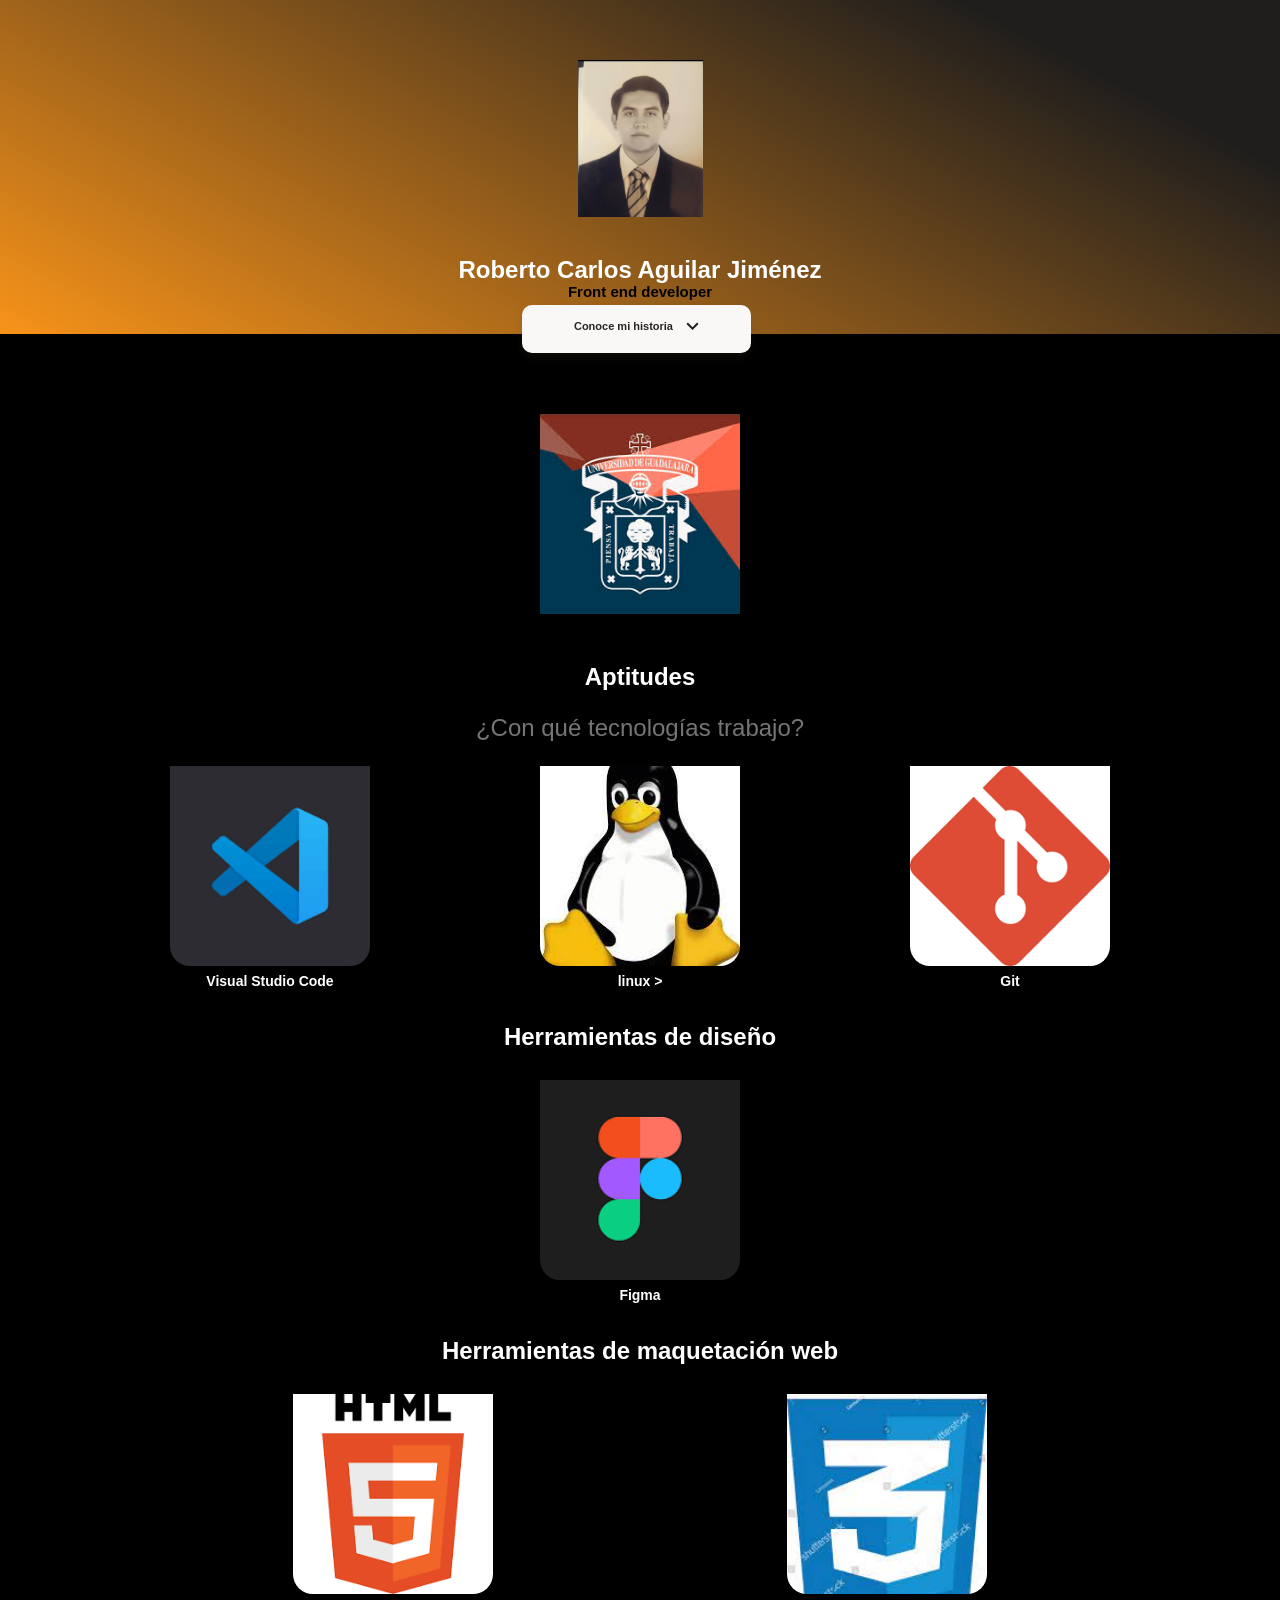
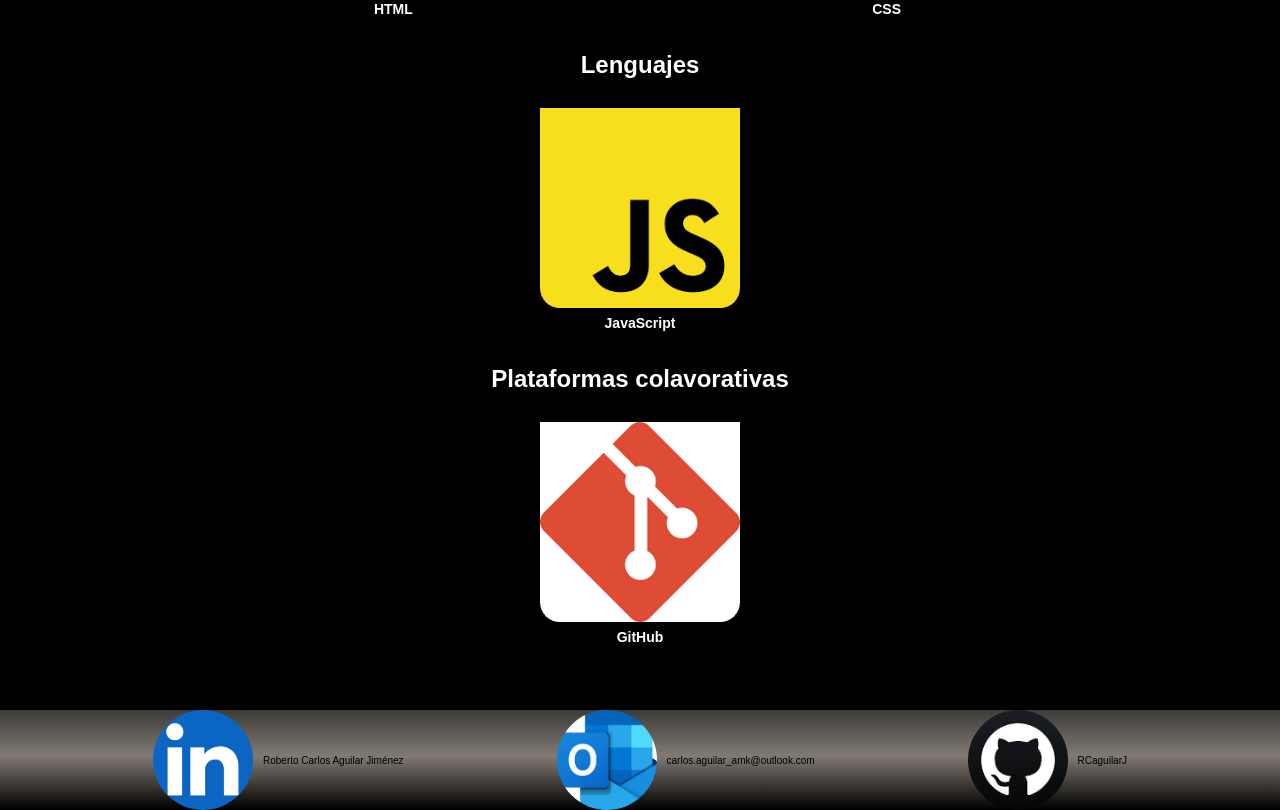
==== index.html @ e5324606 "first commit" ====
<!DOCTYPE html>
<html lang="en">
  <head>
    <meta charset="UTF-8" />
    <meta http-equiv="X-UA-Compatible" content="IE=edge" />
    <meta name="viewport" content="width=device-width, initial-scale=1.0" />
    <link rel="preconnect" href="https://fonts.gstatic.com" crossorigin />
    <link rel="stylesheet" href="./styles.css" />
    <title>portafolio2.0</title>
  </head>
  <body>
    <header>
      <img src="./assets/img/foto2(1).jpeg" alt="foto" />
      <div class="header-title-cotainer">
        <h1>Roberto Carlos Aguilar Jiménez</h1>
        <h2>Front end developer</h2>
        
        <a href="" class="header--button"
          >Conoce mi historia <span></span
          ><!-- el span es para introducir el ícono -->
        </a>
      </div>
    </header>
    <main>
      <section class="main-exchange-container">
        <div class="backgroundImg"></div>
        <div class="main-exchange-container--title">
          <h2></h2>
          <p>
             
          </p>
        </div>
        <section>
            <aside>
                <div>
                    <h1 class="title-aptitudes">Aptitudes</h1>
                    <p class="subtitle">¿Con qué tecnologías trabajo?</p>
                    <ul class="tecDetail-info">
                        <li>
                            <img class="tecDetail-image" src="./assets/img/vs.png" alt="visualStudio">
                            <p   class="detail"> Visual Studio Code</p>
                        </li>
                        <li>
                            <img class="tecDetail-image" src="./assets/img/linux.jpeg" alt="linux">
                            <p class="detail"> linux ></p>
                        </li>
                        <li>
                            <img class="tecDetail-image" src="./assets/img/git.png" alt="git">
                            <p class="detail"> Git </p>
                        </li>
                    </ul>
                </div>
            </aside>
            <aside>
                <div>
                    <h1 class="title-aptitudes">Herramientas de diseño</h1>                   
                    <ul class="tecDetail-info">
                        <li>
                            <img class="tecDetail-image" src="./assets/img/figma.png" alt="visualStudio">
                            <p   class="detail"> Figma </p>
                        </li>
                    </ul>
                </div>
            </aside>
            <aside>
                <div>
                    <h1 class="title-aptitudes">Herramientas de maquetación web</h1>                   
                    <ul class="tecDetail-info">
                        <li>
                            <img class="tecDetail-image" src="./assets/img/html.png" alt="visualStudio">
                            <p   class="detail"> HTML </p>
                        </li>
                        <li>
                            <img class="tecDetail-image" src="./assets/img/css.jpeg" alt="visualStudio">
                            <p   class="detail"> CSS </p>
                        </li>
                    </ul>
                </div>
            </aside>
            <aside>
                <div>
                    <h1 class="title-aptitudes">Lenguajes</h1>                   
                    <ul class="tecDetail-info">
                        <li>
                            <img class="tecDetail-image" src="./assets/img/js.png" alt="visualStudio">
                            <p   class="detail"> JavaScript </p>
                        </li>
                    </ul>
                </div>
            </aside>
            <aside>
                <div>
                    <h1 class="title-aptitudes">Plataformas colavorativas</h1>                   
                    <ul class="tecDetail-info">
                        <li>
                            <img class="tecDetail-image" src="./assets/img/git.png" alt="visualStudio">
                            <p   class="detail"> GitHub </p>
                        </li>
                    </ul>
                </div>
            </aside>
        </section>

      </section>
    </main>

    <footer>
        <div class="footer">
            <ul class="footer-ul">
                <li class="footer-linkedin" >  <a href="https://www.linkedin.com/in/roberto-carlos-aguilar-jimenez-2951a6237/ ">
                    <img src="./assets/img/in.png" alt="linkedin">
                    Roberto Carlos Aguilar Jiménez</a>                    
                </li>
                <li class="footer-correo"> <a href="mailto:tudirecciondecorreo@dominio.com?subject=Asunto%20del%20correo&body=Escribe%20aquí%20tu%20mensaje">  <img src="./assets/img/outlook.jpeg" alt=""> carlos.aguilar_amk@outlook.com</a>
                   
                 </li>
                <li class="GitHub"> <a href="https://github.com/RCaguilarJ"> <img src="./assets/img/GitHub.jpeg" alt="GitHub"> RCaguilarJ</a>
                </li>
                
            </ul>
        </div>
    </footer>
  </body>
</html>
---- styles.css ----
:root {
    /*colores */
    --orange: #f7931a;
    --soft-orange: #ffe9d5;
    --secondary-blue: #1a9af7;
    --soft-blue: #e7f5ff;
    --warm-black: #201e1c;
    --black: #282623;
    --grey: #bababa;
    --off-white: #faf8f7;
    --just-white: #fff;
  }
  
  * {
    box-sizing: border-box;
    margin: 0;
    padding: 0;
  }
  
  html {
    font-size: 62.5%;
    font-family: "DM Sans", sans-serif;
  }
  header {
    position: relative;
    display: flex;
    flex-direction: column;
    justify-content: center;
    width: 100%;
    min-width: 320px; /* el width no se va a hacer más chico de 320px que es la dimensión del display de un mobil */
    height: 334px;
    text-align: center;
    background: linear-gradient(207.8deg, #201e1c 16.69%, #f7931a 100%);
  }
  
  header img {
    width: 125px;
    
    margin-top: 60px;
    align-self: center; /*esta línea es para centrar cuando tenemos un contenedor con display flex */
  }
  
  .header-title-cotainer {
    width: 90%;
    min-width: 288px;
    max-width: 900px;
    height: 218px;
    margin-top: 40px;
    text-align: center;
    align-self: center;
    /* va a utilizar siempre un width del 90% entre 288 y 900px y llegando a los 900 px va a dejar de crecer */
  }
  
  .header-title-cotainer h1 {
    font-size: 2.4rem; /*24px */
    font-weight: bold; /*peso o ancho de la fuente */
    line-height: 2.6rem; /*dimensión entre líneas */
    color: var(--just-white);
  }
  
  .header-title-cotainer p {
    margin-top: 25px;
    font-size: 1.4rem;
    font-weight: 500;
    line-height: 1.8rem;
    color: var(--soft-orange);
  }
  
  .header-title-cotainer .header--button {  /*Botón flotante*/
    position: absolute; /* top, button, left y rigth sólo se pueden usar con position absolute para poder moverse en esas posiciones (en otro position no se va a poder) */
    left: calc(50% - 118px); /*esto es para centrar el botón */
    top: 270px;
    display: block;
    margin-top: 35px;
    padding: 15px;
    width: 229px;
    height: 48px;
    background-color: var(--off-white);
    /* Sombras */
    box-shadow: 0px 4px 8px rgba(89, 73, 30, 0.16);
    border: none;
    border-radius: 10px;
    font-size: 1.1rem;
    font-weight: bold;
    text-decoration: none;
    color: var(--black);
  }
  .header--button span {  /*Titulo del botón*/
    display: inline-block;
    width: 13px;
    height: 8px;
    margin-left: 10px;
    background-image: url("./assets/logo/down-arrow.svg");
  }
  
  main {
    width: 100%;
    height: auto;
    background-color: black;
  }
  
  .main-exchange-container {
    width: 100%;
    height: auto;
    padding-top: 80px;
    padding-bottom: 30px;
    text-align: center;
  }
  .main-exchange-container--title {
    width: 90%;
    min-width: 288px;
    max-width: 900px;
    margin: 0 auto;
  }
  .main-exchange-container .backgroundImg {
    width: 200px;
    height: 200px;
    margin: 0 auto;
    margin-bottom: 50px;
    background-image: url("./assets/img/udg.jpeg");
    background-size: cover; /* estas últimas 3 líneas de código es para que la imágen no se repita para llenar esapcios vacíos, siempre quede en el centro a pesar de agandar o achicar la pantalla   */
    background-position: center;
    background-repeat: no-repeat;
  }
  .title-aptitudes {
    margin-bottom: 30px;
    font-size: 2.4rem;
    font-weight: bold;
    line-height: 2.6rem;
    color: white;
  }
  .subtitle {
    margin-bottom: 30px;
    font-size: 2.4rem;
    font-weight: 500;
    line-height: 1.6rem;
    color: #757575;
  }

  .tecDetail-info{
    display: flex;
    justify-content: space-evenly;

  }

  .detail {
    margin-bottom: 30px;
    font-size: 1.4rem;
    font-weight: bold;
    line-height: 2.6rem;
    color: white;
    
  }

  .tecDetail-image {
    width: 200px;
    height: 200px;
    object-fit: cover;
    border-radius: 0 0 20px 20px;
  }

  .tecDetail-image .tecDetail-info {
    margin: 24px 24px 0 24px;
  }
  .tecDetail-image .tecDetail-info p:nth-child(1){
    font-weight: bold;
    font-size: var(--md);
    margin-top: 0;
    margin-bottom: 4px;
  }
  .tecDetail-image .tecDetail-info p:nth-child(2){
      color: var(--back);
  font-size: var(--md);
  margin-top: 0;
  margin-bottom: 36px;
  }

  .tecDetail-image .tecDetail-info p:nth-child(3){
    color: var(--back);
    font-size: var(--sm);
    margin-top: 0;
    margin-bottom: 36px;
  }

  .footer {
    background: rgb(0,0,0);
    background: linear-gradient(0deg, rgba(0,0,0,1) 0%, rgba(129,122,115,1) 54%, rgba(61,60,56,1) 100%);
  }

  .footer-ul {
    display: flex;
    justify-content: space-evenly;
  }

  .footer-ul li a {

    display: flex;
    align-items: center;
    text-decoration: none;
    color: #000000;
    list-style: none;
  }

  
  .footer ul li a:hover{
    color: var(--hospital-green);
    cursor: pointer;
    font-size: var(--sm);
    margin-right: 12px; 
}

  
  .footer-ul li {
    list-style: none;
  }

  .footer-ul img{
    width: 100px;
    height: 100px;
    margin-right: 10px;
    border-radius: 50%;
  }
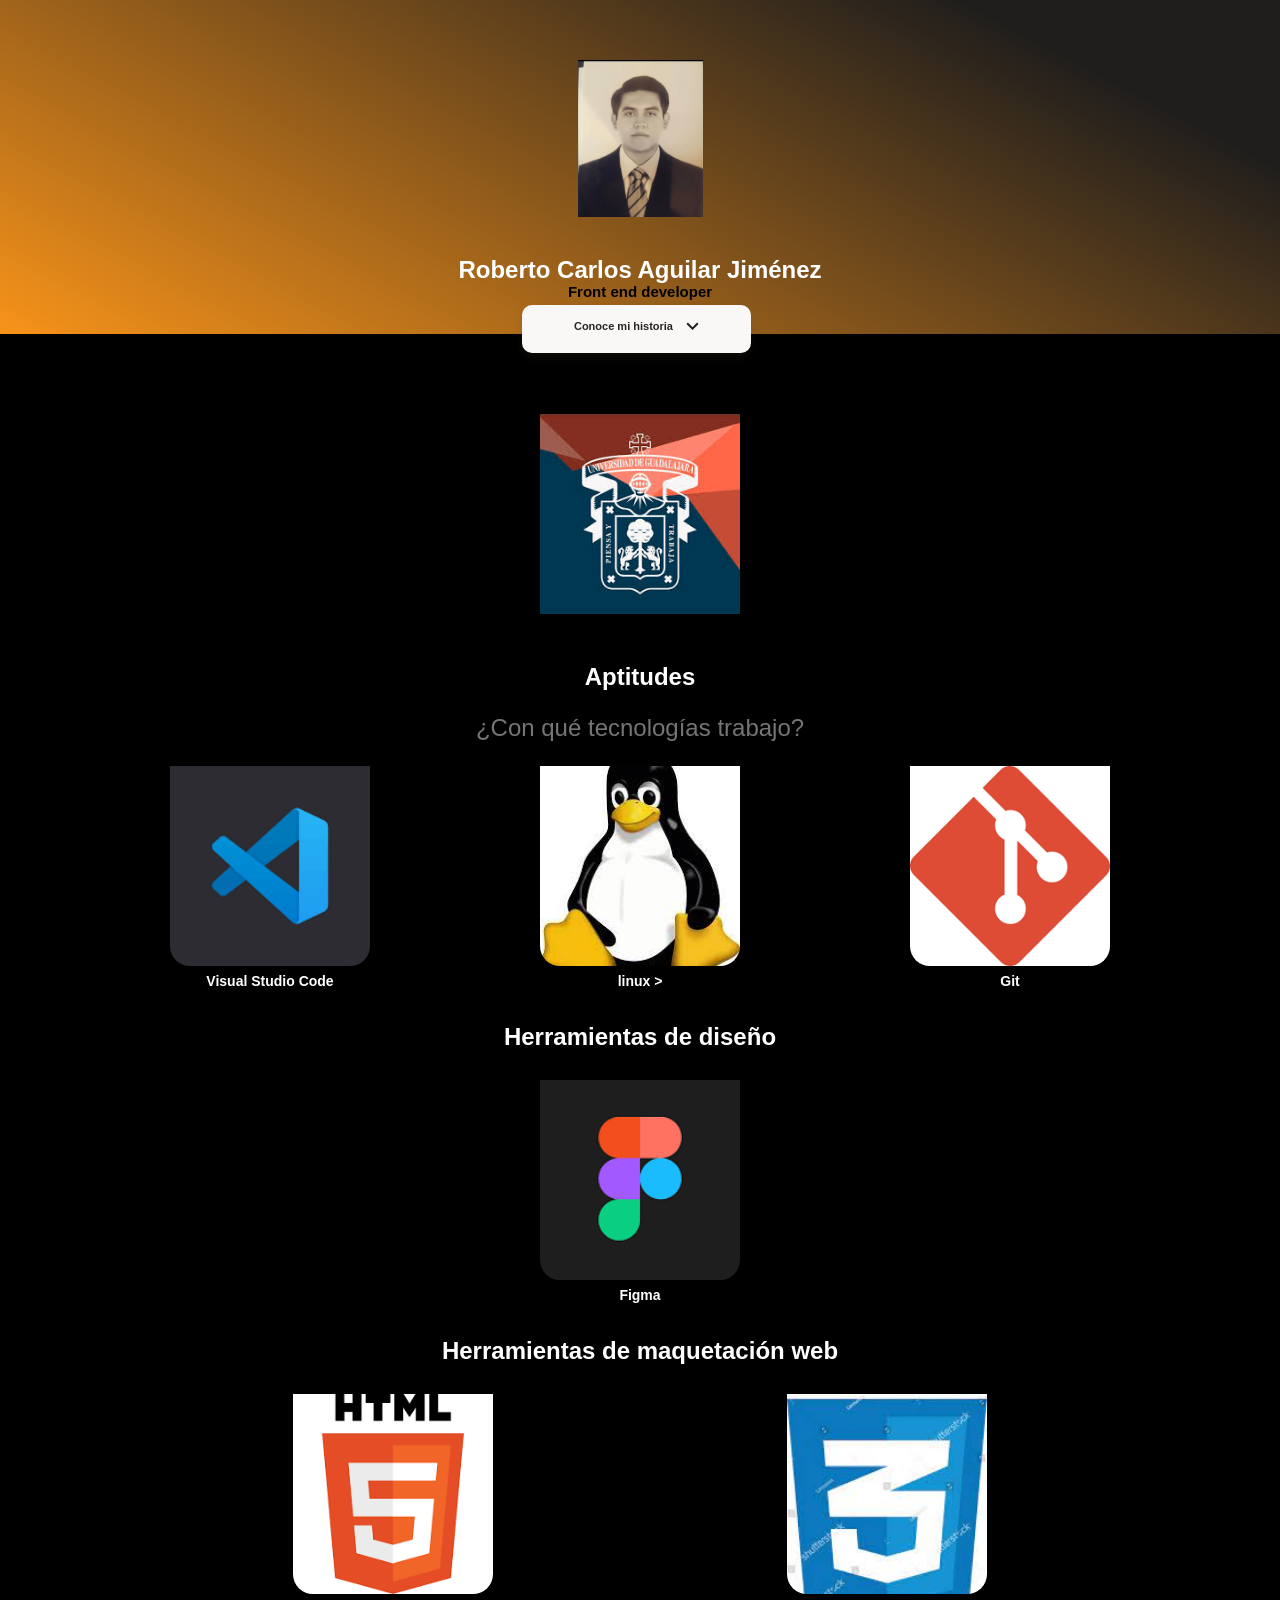
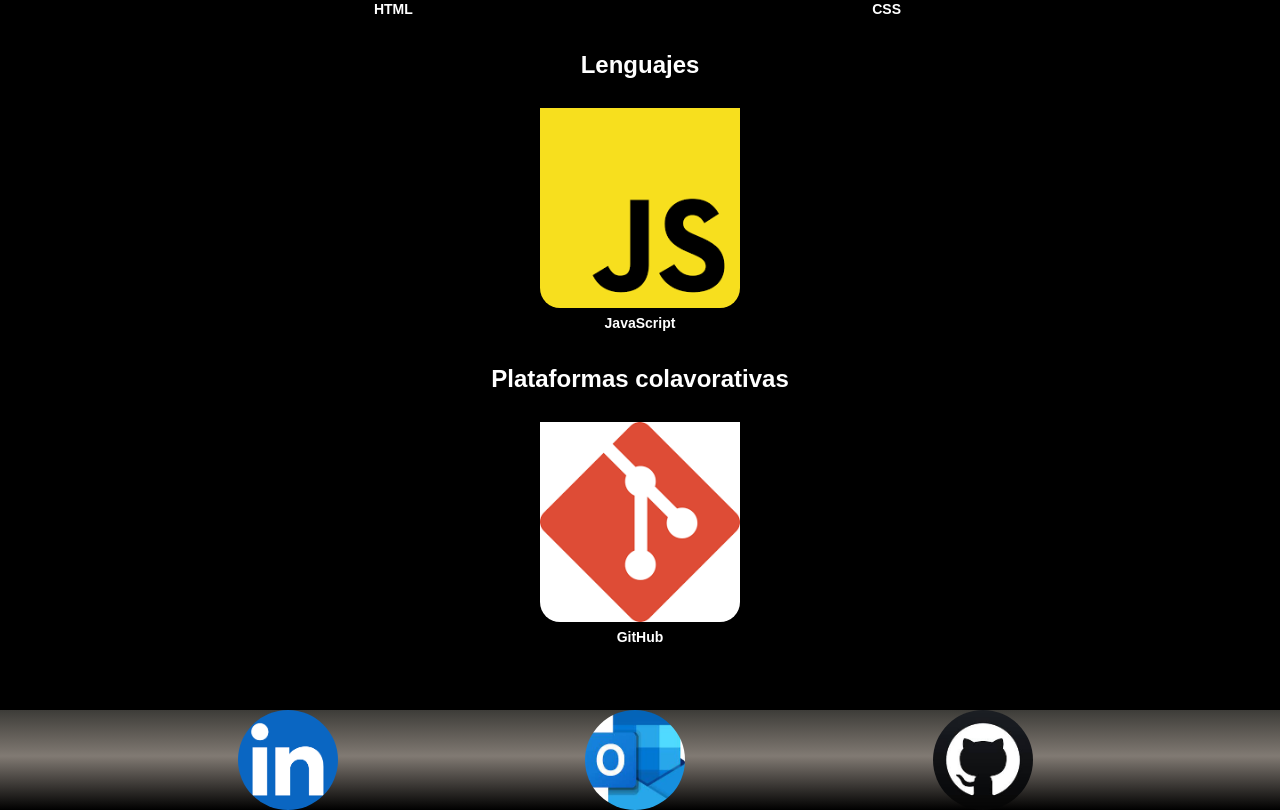
==== commit baea64ab: "corrección de media querys" ====
--- a/index.html
+++ b/index.html
@@ -6,7 +6,7 @@
     <meta name="viewport" content="width=device-width, initial-scale=1.0" />
     <link rel="preconnect" href="https://fonts.gstatic.com" crossorigin />
     <link rel="stylesheet" href="./styles.css" />
-    <title>portafolio2.0</title>
+    <title>portafolio</title>
   </head>
   <body>
     <header>
@@ -14,7 +14,7 @@
       <div class="header-title-cotainer">
         <h1>Roberto Carlos Aguilar Jiménez</h1>
         <h2>Front end developer</h2>
-        
+
         <a href="" class="header--button"
           >Conoce mi historia <span></span
           ><!-- el span es para introducir el ícono -->
@@ -26,99 +26,137 @@
         <div class="backgroundImg"></div>
         <div class="main-exchange-container--title">
           <h2></h2>
-          <p>
-             
-          </p>
+          <p></p>
         </div>
         <section>
-            <aside>
-                <div>
-                    <h1 class="title-aptitudes">Aptitudes</h1>
-                    <p class="subtitle">¿Con qué tecnologías trabajo?</p>
-                    <ul class="tecDetail-info">
-                        <li>
-                            <img class="tecDetail-image" src="./assets/img/vs.png" alt="visualStudio">
-                            <p   class="detail"> Visual Studio Code</p>
-                        </li>
-                        <li>
-                            <img class="tecDetail-image" src="./assets/img/linux.jpeg" alt="linux">
-                            <p class="detail"> linux ></p>
-                        </li>
-                        <li>
-                            <img class="tecDetail-image" src="./assets/img/git.png" alt="git">
-                            <p class="detail"> Git </p>
-                        </li>
-                    </ul>
-                </div>
-            </aside>
-            <aside>
-                <div>
-                    <h1 class="title-aptitudes">Herramientas de diseño</h1>                   
-                    <ul class="tecDetail-info">
-                        <li>
-                            <img class="tecDetail-image" src="./assets/img/figma.png" alt="visualStudio">
-                            <p   class="detail"> Figma </p>
-                        </li>
-                    </ul>
-                </div>
-            </aside>
-            <aside>
-                <div>
-                    <h1 class="title-aptitudes">Herramientas de maquetación web</h1>                   
-                    <ul class="tecDetail-info">
-                        <li>
-                            <img class="tecDetail-image" src="./assets/img/html.png" alt="visualStudio">
-                            <p   class="detail"> HTML </p>
-                        </li>
-                        <li>
-                            <img class="tecDetail-image" src="./assets/img/css.jpeg" alt="visualStudio">
-                            <p   class="detail"> CSS </p>
-                        </li>
-                    </ul>
-                </div>
-            </aside>
-            <aside>
-                <div>
-                    <h1 class="title-aptitudes">Lenguajes</h1>                   
-                    <ul class="tecDetail-info">
-                        <li>
-                            <img class="tecDetail-image" src="./assets/img/js.png" alt="visualStudio">
-                            <p   class="detail"> JavaScript </p>
-                        </li>
-                    </ul>
-                </div>
-            </aside>
-            <aside>
-                <div>
-                    <h1 class="title-aptitudes">Plataformas colavorativas</h1>                   
-                    <ul class="tecDetail-info">
-                        <li>
-                            <img class="tecDetail-image" src="./assets/img/git.png" alt="visualStudio">
-                            <p   class="detail"> GitHub </p>
-                        </li>
-                    </ul>
-                </div>
-            </aside>
+          <aside>
+            <div>
+              <h1 class="title-aptitudes">Aptitudes</h1>
+              <p class="subtitle">¿Con qué tecnologías trabajo?</p>
+              <ul class="tecDetail-info">
+                <li>
+                  <img
+                    class="tecDetail-image"
+                    src="./assets/img/vs.png"
+                    alt="visualStudio"
+                  />
+                  <p class="detail">Visual Studio Code</p>
+                </li>
+                <li>
+                  <img
+                    class="tecDetail-image"
+                    src="./assets/img/linux.jpeg"
+                    alt="linux"
+                  />
+                  <p class="detail">linux ></p>
+                </li>
+                <li>
+                  <img
+                    class="tecDetail-image"
+                    src="./assets/img/git.png"
+                    alt="git"
+                  />
+                  <p class="detail">Git</p>
+                </li>
+              </ul>
+            </div>
+          </aside>
+          <aside>
+            <div>
+              <h1 class="title-aptitudes">Herramientas de diseño</h1>
+              <ul class="tecDetail-info">
+                <li>
+                  <img
+                    class="tecDetail-image"
+                    src="./assets/img/figma.png"
+                    alt="visualStudio"
+                  />
+                  <p class="detail">Figma</p>
+                </li>
+              </ul>
+            </div>
+          </aside>
+          <aside>
+            <div>
+              <h1 class="title-aptitudes">Herramientas de maquetación web</h1>
+              <ul class="tecDetail-info">
+                <li>
+                  <img
+                    class="tecDetail-image"
+                    src="./assets/img/html.png"
+                    alt="visualStudio"
+                  />
+                  <p class="detail">HTML</p>
+                </li>
+                <li>
+                  <img
+                    class="tecDetail-image"
+                    src="./assets/img/css.jpeg"
+                    alt="visualStudio"
+                  />
+                  <p class="detail">CSS</p>
+                </li>
+              </ul>
+            </div>
+          </aside>
+          <aside>
+            <div>
+              <h1 class="title-aptitudes">Lenguajes</h1>
+              <ul class="tecDetail-info">
+                <li>
+                  <img
+                    class="tecDetail-image"
+                    src="./assets/img/js.png"
+                    alt="visualStudio"
+                  />
+                  <p class="detail">JavaScript</p>
+                </li>
+              </ul>
+            </div>
+          </aside>
+          <aside>
+            <div>
+              <h1 class="title-aptitudes">Plataformas colavorativas</h1>
+              <ul class="tecDetail-info">
+                <li>
+                  <img
+                    class="tecDetail-image"
+                    src="./assets/img/git.png"
+                    alt="visualStudio"
+                  />
+                  <p class="detail">GitHub</p>
+                </li>
+              </ul>
+            </div>
+          </aside>
         </section>
-
       </section>
     </main>
 
     <footer>
-        <div class="footer">
-            <ul class="footer-ul">
-                <li class="footer-linkedin" >  <a href="https://www.linkedin.com/in/roberto-carlos-aguilar-jimenez-2951a6237/ ">
-                    <img src="./assets/img/in.png" alt="linkedin">
-                    Roberto Carlos Aguilar Jiménez</a>                    
-                </li>
-                <li class="footer-correo"> <a href="mailto:tudirecciondecorreo@dominio.com?subject=Asunto%20del%20correo&body=Escribe%20aquí%20tu%20mensaje">  <img src="./assets/img/outlook.jpeg" alt=""> carlos.aguilar_amk@outlook.com</a>
-                   
-                 </li>
-                <li class="GitHub"> <a href="https://github.com/RCaguilarJ"> <img src="./assets/img/GitHub.jpeg" alt="GitHub"> RCaguilarJ</a>
-                </li>
-                
-            </ul>
-        </div>
+      <div class="footer">
+        <ul class="footer-ul">
+          <li class="footer-linkedin">
+            <a
+              href="https://www.linkedin.com/in/roberto-carlos-aguilar-jimenez-2951a6237/ "
+            >
+              <img src="./assets/img/in.png" alt="linkedin" />
+            </a>
+          </li>
+          <li class="footer-correo">
+            <a
+              href="mailto:tudirecciondecorreo@dominio.com?subject=Asunto%20del%20correo&body=Escribe%20aquí%20tu%20mensaje"
+            >
+              <img src="./assets/img/outlook.jpeg" alt="" />
+            </a>
+          </li>
+          <li class="GitHub">
+            <a href="https://github.com/RCaguilarJ">
+              <img src="./assets/img/GitHub.jpeg" alt="GitHub" />
+            </a>
+          </li>
+        </ul>
+      </div>
     </footer>
   </body>
 </html>
--- a/styles.css
+++ b/styles.css
@@ -1,222 +1,281 @@
 :root {
-    /*colores */
-    --orange: #f7931a;
-    --soft-orange: #ffe9d5;
-    --secondary-blue: #1a9af7;
-    --soft-blue: #e7f5ff;
-    --warm-black: #201e1c;
-    --black: #282623;
-    --grey: #bababa;
-    --off-white: #faf8f7;
-    --just-white: #fff;
-  }
-  
-  * {
-    box-sizing: border-box;
-    margin: 0;
-    padding: 0;
-  }
-  
-  html {
-    font-size: 62.5%;
-    font-family: "DM Sans", sans-serif;
-  }
-  header {
-    position: relative;
+  /*colores */
+  --orange: #f7931a;
+  --soft-orange: #ffe9d5;
+  --secondary-blue: #1a9af7;
+  --soft-blue: #e7f5ff;
+  --warm-black: #201e1c;
+  --black: #282623;
+  --grey: #bababa;
+  --off-white: #faf8f7;
+  --just-white: #fff;
+}
+
+* {
+  box-sizing: border-box;
+  margin: 0;
+  padding: 0;
+}
+
+html {
+  font-size: 62.5%;
+  font-family: "DM Sans", sans-serif;
+}
+header {
+  position: relative;
+  display: flex;
+  flex-direction: column;
+  justify-content: center;
+  width: 100%;
+  min-width: 320px; /* el width no se va a hacer más chico de 320px que es la dimensión del display de un mobil */
+  height: 334px;
+  text-align: center;
+  background: linear-gradient(207.8deg, #201e1c 16.69%, #f7931a 100%);
+
+  animation: header 3s 1s ease-in-out;
+}
+
+@keyframes header {
+  0% {
+    transform: translateY(-200px);
+  }
+  100% {
+    transform: translateY(0px);
+  }
+}
+
+header img {
+  width: 125px;
+
+  margin-top: 60px;
+  align-self: center; /*esta línea es para centrar cuando tenemos un contenedor con display flex */
+}
+
+.header-title-cotainer {
+  width: 90%;
+  min-width: 288px;
+  max-width: 900px;
+  height: 218px;
+  margin-top: 40px;
+  text-align: center;
+  align-self: center;
+  /* va a utilizar siempre un width del 90% entre 288 y 900px y llegando a los 900 px va a dejar de crecer */
+}
+
+.header-title-cotainer h1 {
+  font-size: 2.4rem; /*24px */
+  font-weight: bold; /*peso o ancho de la fuente */
+  line-height: 2.6rem; /*dimensión entre líneas */
+  color: var(--just-white);
+}
+
+.header-title-cotainer p {
+  margin-top: 25px;
+  font-size: 1.4rem;
+  font-weight: 500;
+  line-height: 1.8rem;
+  color: var(--soft-orange);
+}
+
+.header-title-cotainer .header--button {
+  /*Botón flotante*/
+  position: absolute; /* top, button, left y rigth sólo se pueden usar con position absolute para poder moverse en esas posiciones (en otro position no se va a poder) */
+  left: calc(50% - 118px); /*esto es para centrar el botón */
+  top: 270px;
+  display: block;
+  margin-top: 35px;
+  padding: 15px;
+  width: 229px;
+  height: 48px;
+  background-color: var(--off-white);
+  /* Sombras */
+  box-shadow: 0px 4px 8px rgba(89, 73, 30, 0.16);
+  border: none;
+  border-radius: 10px;
+  font-size: 1.1rem;
+  font-weight: bold;
+  text-decoration: none;
+  color: var(--black);
+
+  animation: headerB 4s 2s ease-in-out;
+}
+
+@keyframes headerB {
+  0% {
+    transform: translateY(-600px);
+  }
+  100% {
+    transform: translateY(0px);
+  }
+}
+.header--button span {
+  /*Titulo del botón*/
+  display: inline-block;
+  width: 13px;
+  height: 8px;
+  margin-left: 10px;
+  background-image: url("./assets/logo/down-arrow.svg");
+}
+
+main {
+  width: 100%;
+  height: auto;
+  background-color: black;
+}
+
+.main-exchange-container {
+  width: 100%;
+  height: auto;
+  padding-top: 80px;
+  padding-bottom: 30px;
+  text-align: center;
+}
+.main-exchange-container--title {
+  width: 90%;
+  min-width: 288px;
+  max-width: 900px;
+  margin: 0 auto;
+}
+.main-exchange-container .backgroundImg {
+  width: 200px;
+  height: 200px;
+  margin: 0 auto;
+  margin-bottom: 50px;
+  background-image: url("./assets/img/udg.jpeg");
+  background-size: cover; /* estas últimas 3 líneas de código es para que la imágen no se repita para llenar esapcios vacíos, siempre quede en el centro a pesar de agandar o achicar la pantalla   */
+  background-position: center;
+  background-repeat: no-repeat;
+}
+.title-aptitudes {
+  margin-bottom: 30px;
+  font-size: 2.4rem;
+  font-weight: bold;
+  line-height: 2.6rem;
+  color: white;
+}
+.subtitle {
+  margin-bottom: 30px;
+  font-size: 2.4rem;
+  font-weight: 500;
+  line-height: 1.6rem;
+  color: #757575;
+}
+
+.tecDetail-info {
+  display: flex;
+  justify-content: space-evenly;
+}
+
+.detail {
+  margin-bottom: 30px;
+  font-size: 1.4rem;
+  font-weight: bold;
+  line-height: 2.6rem;
+  color: white;
+}
+
+.tecDetail-image {
+  width: 200px;
+  height: 200px;
+  object-fit: cover;
+  border-radius: 0 0 20px 20px;
+}
+
+.tecDetail-image .tecDetail-info {
+  margin: 24px 24px 0 24px;
+}
+.tecDetail-image .tecDetail-info p:nth-child(1) {
+  font-weight: bold;
+  font-size: var(--md);
+  margin-top: 0;
+  margin-bottom: 4px;
+}
+.tecDetail-image .tecDetail-info p:nth-child(2) {
+  color: var(--back);
+  font-size: var(--md);
+  margin-top: 0;
+  margin-bottom: 36px;
+}
+
+.tecDetail-image .tecDetail-info p:nth-child(3) {
+  color: var(--back);
+  font-size: var(--sm);
+  margin-top: 0;
+  margin-bottom: 36px;
+}
+
+.footer {
+  background: rgb(0, 0, 0);
+  background: linear-gradient(
+    0deg,
+    rgba(0, 0, 0, 1) 0%,
+    rgba(129, 122, 115, 1) 54%,
+    rgba(61, 60, 56, 1) 100%
+  );
+}
+
+.footer-ul {
+  display: flex;
+  justify-content: space-evenly;
+}
+
+.footer-ul li a {
+  display: flex;
+  align-items: center;
+  text-decoration: none;
+  color: #000000;
+  list-style: none;
+}
+
+.footer ul li a:hover {
+  color: var(--hospital-green);
+  cursor: pointer;
+  font-size: var(--sm);
+  margin-right: 12px;
+}
+
+.footer-ul li {
+  list-style: none;
+}
+
+.footer-ul img {
+  width: 100px;
+  height: 100px;
+  margin-right: 10px;
+  border-radius: 50%;
+}
+
+@media (max-width: 640px) {
+  .header--button {
+    padding: 10ox;
+  }
+  .tecDetail-info {
     display: flex;
-    flex-direction: column;
-    justify-content: center;
-    width: 100%;
-    min-width: 320px; /* el width no se va a hacer más chico de 320px que es la dimensión del display de un mobil */
-    height: 334px;
-    text-align: center;
-    background: linear-gradient(207.8deg, #201e1c 16.69%, #f7931a 100%);
-  }
-  
-  header img {
-    width: 125px;
-    
-    margin-top: 60px;
-    align-self: center; /*esta línea es para centrar cuando tenemos un contenedor con display flex */
-  }
-  
-  .header-title-cotainer {
-    width: 90%;
-    min-width: 288px;
-    max-width: 900px;
-    height: 218px;
-    margin-top: 40px;
-    text-align: center;
-    align-self: center;
-    /* va a utilizar siempre un width del 90% entre 288 y 900px y llegando a los 900 px va a dejar de crecer */
-  }
-  
-  .header-title-cotainer h1 {
-    font-size: 2.4rem; /*24px */
-    font-weight: bold; /*peso o ancho de la fuente */
-    line-height: 2.6rem; /*dimensión entre líneas */
-    color: var(--just-white);
-  }
-  
-  .header-title-cotainer p {
-    margin-top: 25px;
-    font-size: 1.4rem;
-    font-weight: 500;
-    line-height: 1.8rem;
-    color: var(--soft-orange);
-  }
-  
-  .header-title-cotainer .header--button {  /*Botón flotante*/
-    position: absolute; /* top, button, left y rigth sólo se pueden usar con position absolute para poder moverse en esas posiciones (en otro position no se va a poder) */
-    left: calc(50% - 118px); /*esto es para centrar el botón */
-    top: 270px;
-    display: block;
-    margin-top: 35px;
-    padding: 15px;
-    width: 229px;
-    height: 48px;
-    background-color: var(--off-white);
-    /* Sombras */
-    box-shadow: 0px 4px 8px rgba(89, 73, 30, 0.16);
-    border: none;
-    border-radius: 10px;
-    font-size: 1.1rem;
-    font-weight: bold;
-    text-decoration: none;
-    color: var(--black);
-  }
-  .header--button span {  /*Titulo del botón*/
-    display: inline-block;
-    width: 13px;
-    height: 8px;
-    margin-left: 10px;
-    background-image: url("./assets/logo/down-arrow.svg");
-  }
-  
-  main {
-    width: 100%;
-    height: auto;
-    background-color: black;
-  }
-  
-  .main-exchange-container {
-    width: 100%;
-    height: auto;
-    padding-top: 80px;
-    padding-bottom: 30px;
-    text-align: center;
-  }
-  .main-exchange-container--title {
-    width: 90%;
-    min-width: 288px;
-    max-width: 900px;
-    margin: 0 auto;
-  }
-  .main-exchange-container .backgroundImg {
-    width: 200px;
-    height: 200px;
-    margin: 0 auto;
-    margin-bottom: 50px;
-    background-image: url("./assets/img/udg.jpeg");
-    background-size: cover; /* estas últimas 3 líneas de código es para que la imágen no se repita para llenar esapcios vacíos, siempre quede en el centro a pesar de agandar o achicar la pantalla   */
-    background-position: center;
-    background-repeat: no-repeat;
-  }
-  .title-aptitudes {
-    margin-bottom: 30px;
-    font-size: 2.4rem;
-    font-weight: bold;
-    line-height: 2.6rem;
-    color: white;
-  }
-  .subtitle {
-    margin-bottom: 30px;
-    font-size: 2.4rem;
-    font-weight: 500;
-    line-height: 1.6rem;
-    color: #757575;
-  }
-
-  .tecDetail-info{
-    display: flex;
-    justify-content: space-evenly;
-
-  }
-
+  }
   .detail {
     margin-bottom: 30px;
     font-size: 1.4rem;
     font-weight: bold;
     line-height: 2.6rem;
     color: white;
-    
   }
 
   .tecDetail-image {
-    width: 200px;
-    height: 200px;
+    width: 100px;
+    height: 100px;
     object-fit: cover;
     border-radius: 0 0 20px 20px;
+    margin: 10px;
   }
 
   .tecDetail-image .tecDetail-info {
     margin: 24px 24px 0 24px;
   }
-  .tecDetail-image .tecDetail-info p:nth-child(1){
-    font-weight: bold;
-    font-size: var(--md);
-    margin-top: 0;
-    margin-bottom: 4px;
-  }
-  .tecDetail-image .tecDetail-info p:nth-child(2){
-      color: var(--back);
-  font-size: var(--md);
-  margin-top: 0;
-  margin-bottom: 36px;
-  }
-
-  .tecDetail-image .tecDetail-info p:nth-child(3){
-    color: var(--back);
-    font-size: var(--sm);
-    margin-top: 0;
-    margin-bottom: 36px;
-  }
-
-  .footer {
-    background: rgb(0,0,0);
-    background: linear-gradient(0deg, rgba(0,0,0,1) 0%, rgba(129,122,115,1) 54%, rgba(61,60,56,1) 100%);
-  }
-
-  .footer-ul {
-    display: flex;
-    justify-content: space-evenly;
-  }
-
-  .footer-ul li a {
-
-    display: flex;
-    align-items: center;
-    text-decoration: none;
-    color: #000000;
-    list-style: none;
-  }
-
-  
-  .footer ul li a:hover{
-    color: var(--hospital-green);
-    cursor: pointer;
-    font-size: var(--sm);
-    margin-right: 12px; 
-}
-
-  
-  .footer-ul li {
-    list-style: none;
-  }
-
-  .footer-ul img{
-    width: 100px;
-    height: 100px;
+
+  .footer-ul img {
+    width: 20px;
+    height: 20px;
     margin-right: 10px;
     border-radius: 50%;
   }
+}
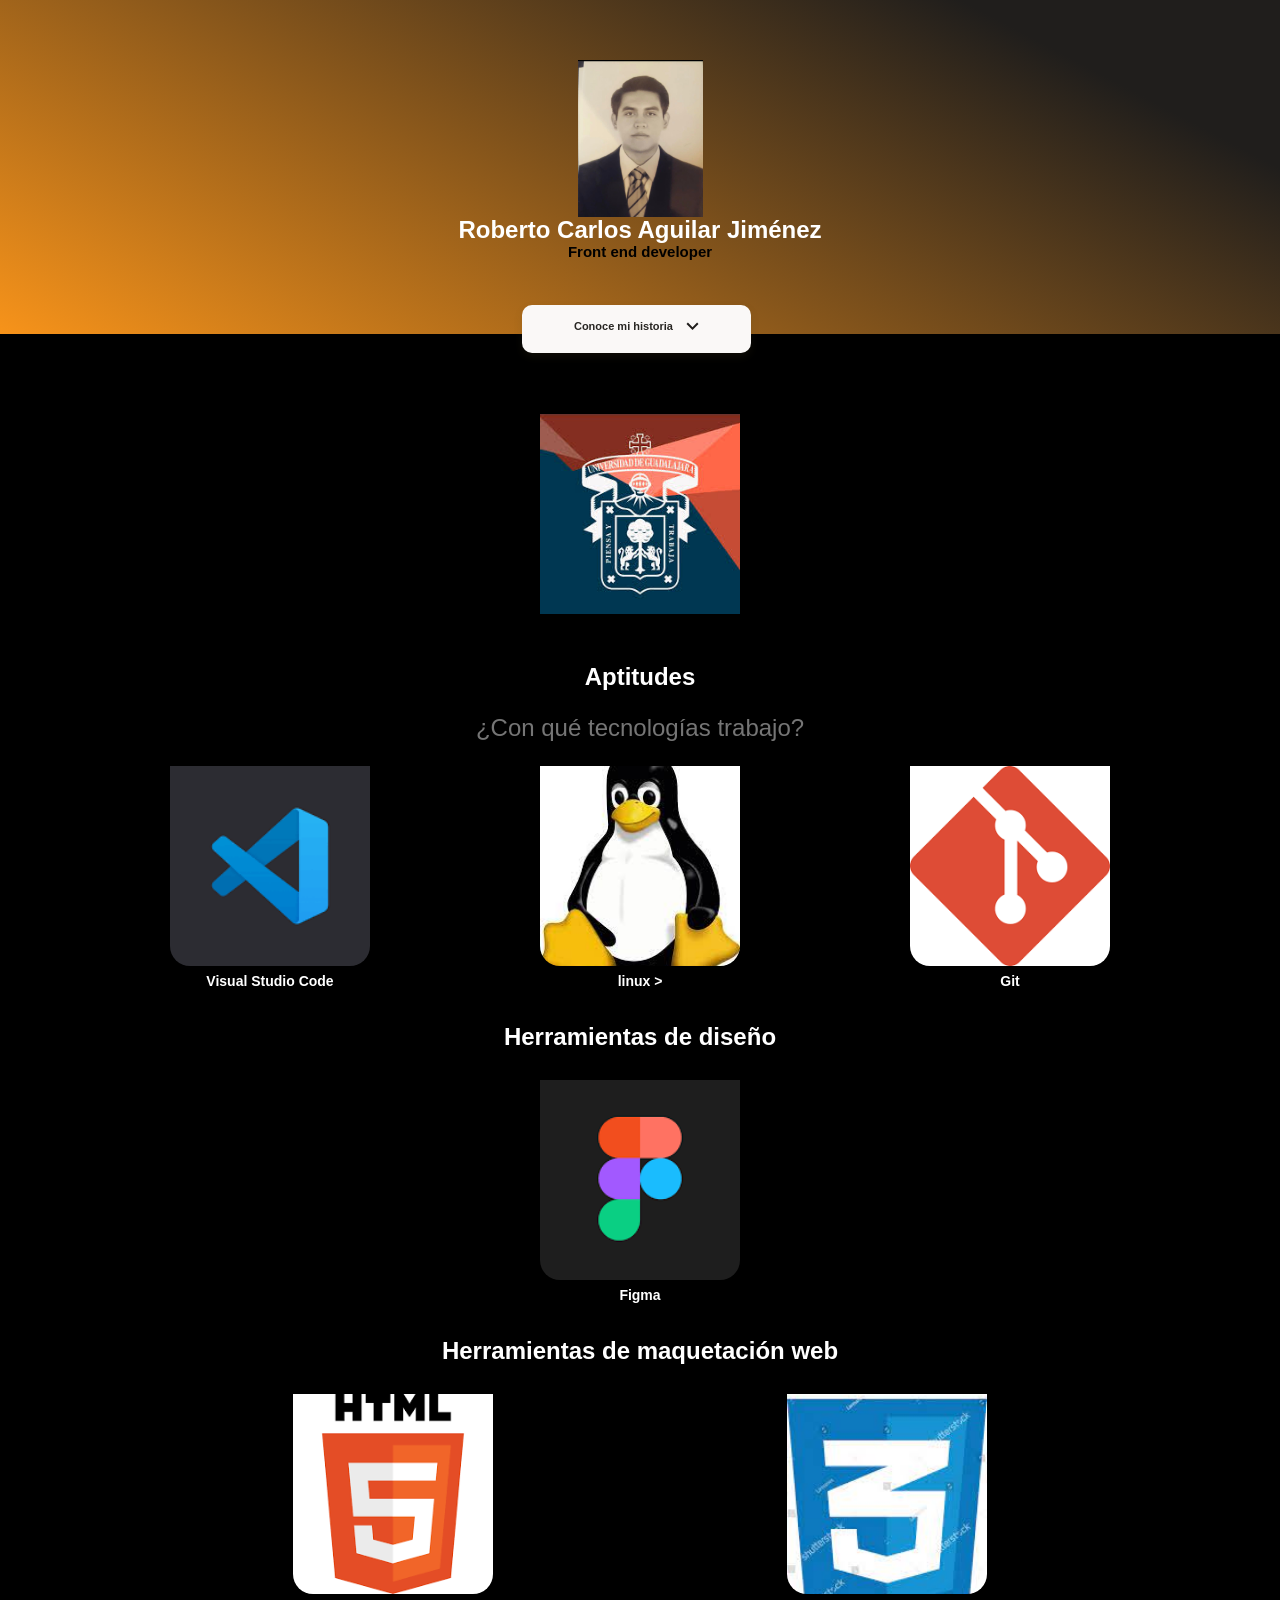
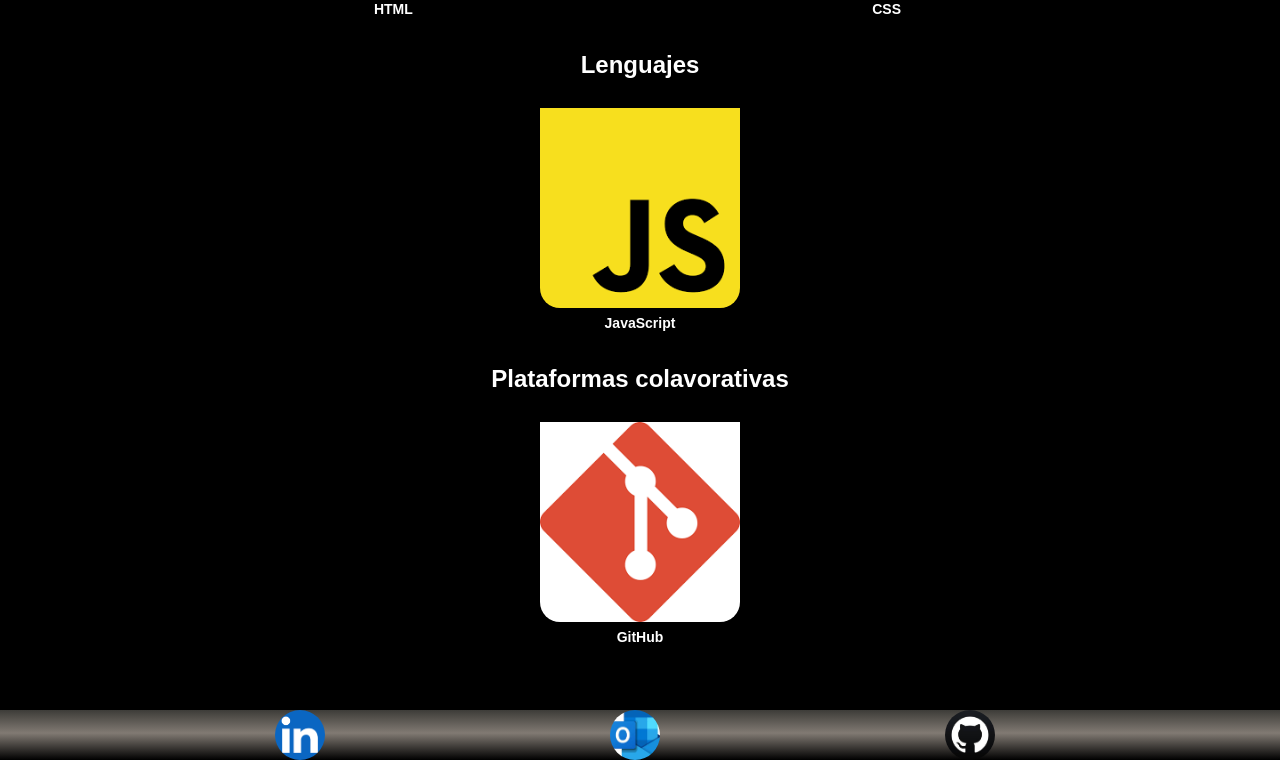
==== commit 7928eb32: "Add files via upload" ====
--- a/index.html
+++ b/index.html
@@ -9,6 +9,12 @@
     <title>portafolio</title>
   </head>
   <body>
+    <!--Loader-->
+    <section class="loader">
+      <div></div>
+      <div></div>
+      <div></div>
+    </section>
     <header>
       <img src="./assets/img/foto2(1).jpeg" alt="foto" />
       <div class="header-title-cotainer">
@@ -84,6 +90,7 @@
                   <img
                     class="tecDetail-image"
                     src="./assets/img/html.png"
+                    z
                     alt="visualStudio"
                   />
                   <p class="detail">HTML</p>
@@ -132,6 +139,46 @@
         </section>
       </section>
     </main>
+
+    <!--modal-->
+    <section class="modal hidden">
+      <div class="modal_content">
+        <img class="modal_content_close" src="" alt="close" />
+      </div>
+
+      <div class="modal_content_slider">
+        <input type="radio" name="slider-1" id="radio-1" />
+        <input type="radio" name="slider-2" id="radio-2" />
+        <input type="radio" name="slider-3" id="radio-3" />
+
+        <div class="card">
+          <label for="radio-1" id="card-1" class="card">
+            <img
+              src="https://i.pinimg.com/originals/a6/57/24/a6572497d91badc608615e399fdc3444.pnV"
+              alt=""
+            />
+          </label>
+          <label for="radio-2" id="card-2" class="card">
+            <img
+              src="https://i.pinimg.com/originals/a6/57/24/a6572497d91badc608615e399fdc3444.pnV"
+              alt=""
+            />
+          </label>
+          <label for="radio-3" id="card-3" class="card">
+            <img
+              src="https://i.pinimg.com/originals/a6/57/24/a6572497d91badc608615e399fdc3444.pnV"
+              alt=""
+            />
+          </label>
+          <label for="radio-1" id="card-1" class="card">
+            <img
+              src="https://i.pinimg.com/originals/a6/57/24/a6572497d91badc608615e399fdc3444.pnV"
+              alt=""
+            />
+          </label>
+        </div>
+      </div>
+    </section>
 
     <footer>
       <div class="footer">
@@ -158,5 +205,6 @@
         </ul>
       </div>
     </footer>
+    <script src="./main.js"></script>
   </body>
 </html>
--- a/styles.css
+++ b/styles.css
@@ -56,7 +56,7 @@
   min-width: 288px;
   max-width: 900px;
   height: 218px;
-  margin-top: 40px;
+  margin-top: auto;
   text-align: center;
   align-self: center;
   /* va a utilizar siempre un width del 90% entre 288 y 900px y llegando a los 900 px va a dejar de crecer */
@@ -239,10 +239,177 @@
 }
 
 .footer-ul img {
-  width: 100px;
-  height: 100px;
+  width: 50px;
+  height: 50px;
   margin-right: 10px;
   border-radius: 50%;
+}
+
+.loader {
+  width: 100%;
+  height: 100%;
+  display: flex;
+  align-items: center;
+  justify-content: center;
+  background-color: black;
+  position: absolute;
+  z-index: 3;
+
+  animation: loader 2.5s linear forwards;
+}
+
+.loader div {
+  background-color: #f7931a;
+  width: 40px;
+  height: 40px;
+  border-radius: 50%;
+  margin: 10px;
+
+  animation: scaling 2s ease-in-out infinite;
+}
+
+@keyframes loader {
+  0% {
+    opacity: 1;
+    visibility: visible;
+  }
+  95% {
+    opacity: 1;
+    visibility: visible;
+  }
+  100% {
+    opacity: 0;
+    visibility: hidden;
+  }
+}
+.loader div:nth-child(1) {
+  /* esto es la sublclase del loader (child) que nos sirve para darle el tiempo de espera a la primera bolita del loader */
+  animation-delay: 0.2s;
+}
+
+.loader div:nth-child(2) {
+  animation-delay: 0.4s;
+}
+
+.loader div:nth-child(3) {
+  animation-delay: 0.6s;
+}
+
+@keyframes scaling {
+  /*vamos a poner al principio de 0 a 100% para indicar de qué a qué porcentaje va a hacer función nuestro código  */
+  0%,
+  100% {
+    transform: scale(0.2);
+  }
+  40% {
+    transform: scale(1);
+  }
+  50% {
+    transform: scale(1);
+  }
+}
+
+.visible {
+  display: grid;
+}
+
+.hidden {
+  display: none;
+}
+
+.modal {
+  width: 100%;
+  height: 100%;
+  background: rgba(0, 0, 0, 0.5);
+  position: absolute;
+  z-index: 4;
+
+  place-items: center;
+}
+
+.modal_content {
+  background: white;
+  width: 50%;
+  height: 50%;
+  display: grid;
+  place-items: center;
+}
+.modal_content_close:hover {
+  cursor: pointer;
+}
+
+.modal_content_slider {
+  width: 300px;
+  height: 200px;
+  transform-style: preserve-3d;
+  grid-column: 2 / 3;
+  grid-row: 1 / 3;
+}
+
+.cards {
+  position: relative;
+  width: 100%;
+  height: 100%;
+}
+
+.card {
+  background: #ffd602;
+  position: absolute;
+  left: 0;
+  right: 0;
+  margin: 0 auto;
+  transition: transform 1s ease;
+  cursor: pointer;
+  display: grid;
+  place-items: center;
+  width: 50%;
+  height: 100%;
+}
+
+.card img {
+  width: 100%;
+}
+
+#radio-1:checked ~ .cards #card-1,
+#radio-2:checked ~ .cards #card-2,
+#radio-3:checked ~ .cards #card-3 {
+  transform: translateX(0) scale(1);
+  opacity: 1;
+  z-index: 1;
+}
+
+#radio-1:checked ~ .cards #card-2,
+#radio-2:checked ~ .cards #card-3,
+#radio-3:checked ~ .cards #card-1 {
+  transform: translateX(40%) scale(0.8);
+  opacity: 0.5;
+  z-index: 0;
+}
+#radio-1:checked ~ .cards #card-3,
+#radio-2:checked ~ .cards #card-1,
+#radio-3:checked ~ .cards #card-2 {
+  transform: translateX(-40%) scale(0.8);
+  opacity: 0.5;
+  z-index: 0;
+}
+
+input[type="radio"] {
+  visibility: hidden;
+}
+
+.modal_content button {
+  grid-column: 2 / 3;
+  width: 250px;
+  height: 50px;
+  border: none;
+  background: var(--red);
+  color: white;
+  font-size: 1.8rem;
+  border-radius: 3px;
+}
+
+.modal_content button:hover {
+  background: var(--blue);
 }
 
 @media (max-width: 640px) {
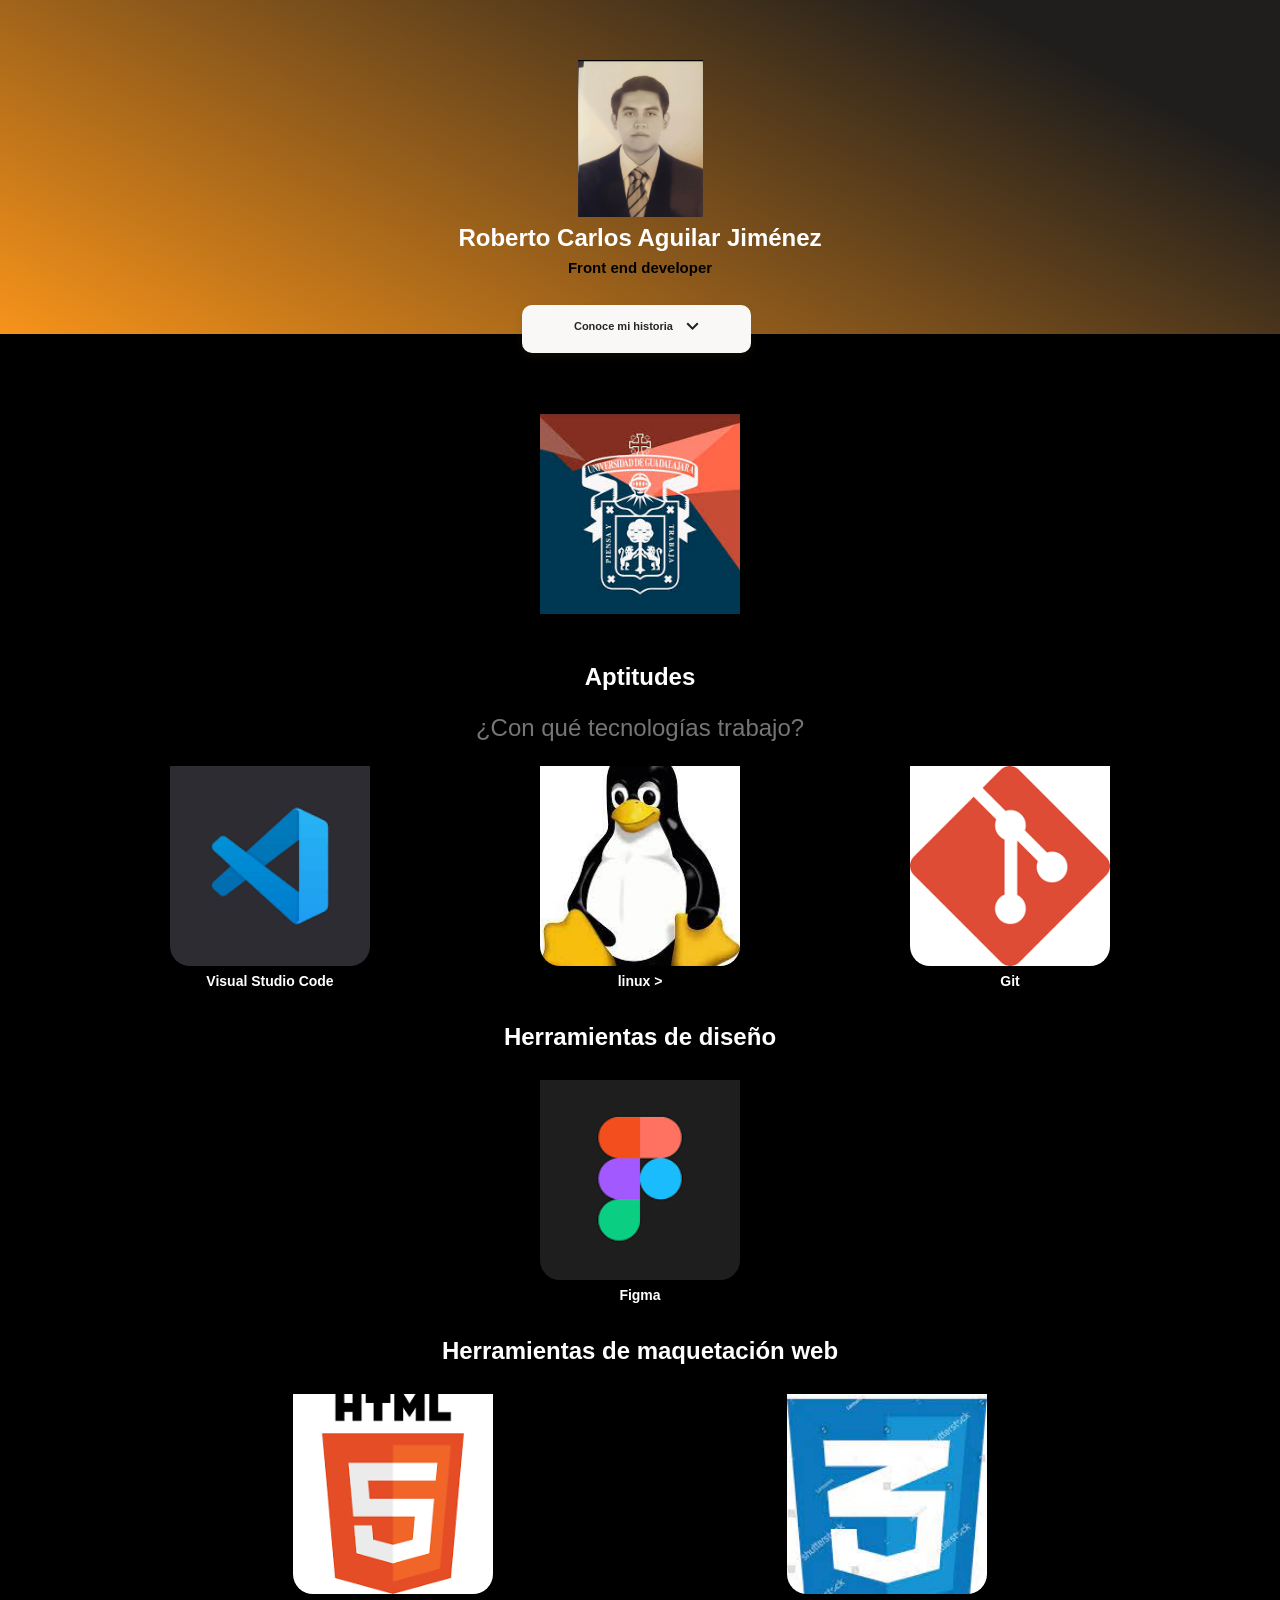
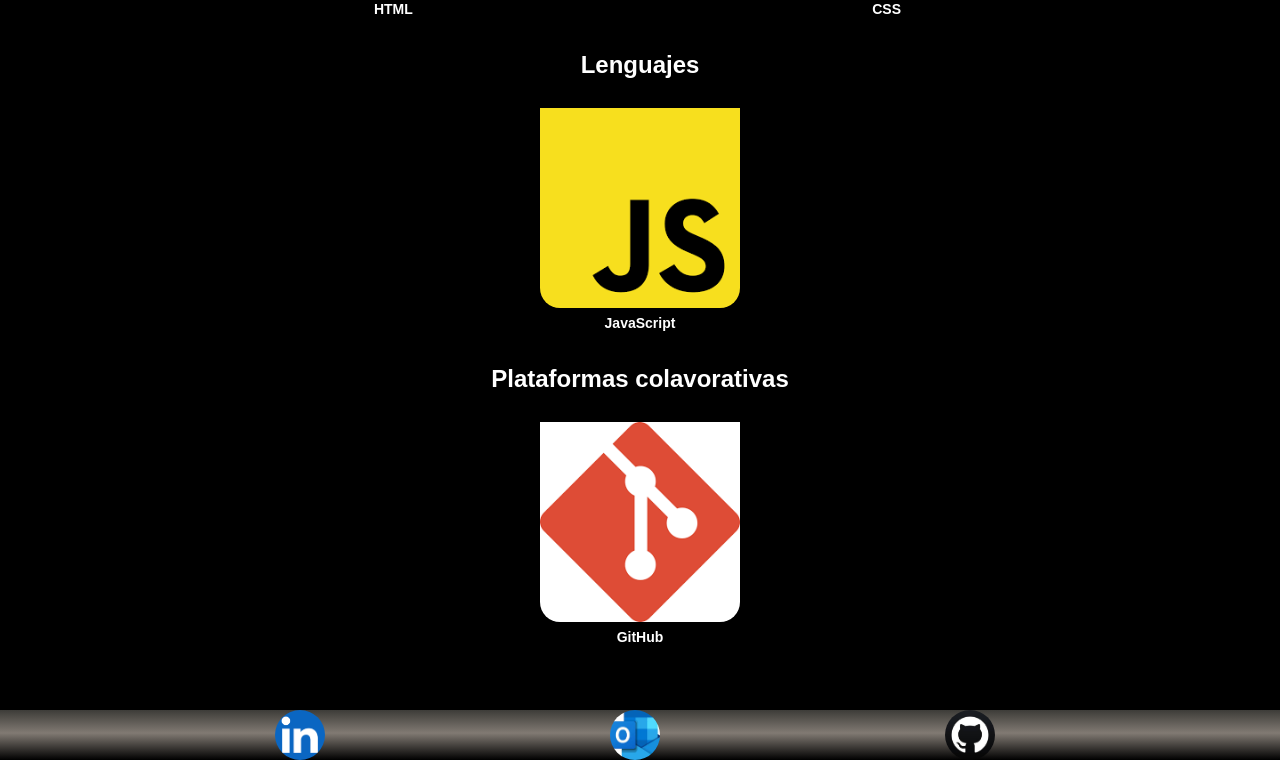
==== commit 869e8a2a: "ajuste del loader" ====
--- a/index.html
+++ b/index.html
@@ -1,210 +1,213 @@
 <!DOCTYPE html>
 <html lang="en">
-  <head>
+<head>
     <meta charset="UTF-8" />
     <meta http-equiv="X-UA-Compatible" content="IE=edge" />
     <meta name="viewport" content="width=device-width, initial-scale=1.0" />
     <link rel="preconnect" href="https://fonts.gstatic.com" crossorigin />
     <link rel="stylesheet" href="./styles.css" />
-    <title>portafolio</title>
-  </head>
-  <body>
-    <!--Loader-->
-    <section class="loader">
-      <div></div>
-      <div></div>
-      <div></div>
-    </section>
-    <header>
-      <img src="./assets/img/foto2(1).jpeg" alt="foto" />
-      <div class="header-title-cotainer">
-        <h1>Roberto Carlos Aguilar Jiménez</h1>
-        <h2>Front end developer</h2>
-
-        <a href="" class="header--button"
-          >Conoce mi historia <span></span
-          ><!-- el span es para introducir el ícono -->
-        </a>
-      </div>
-    </header>
-    <main>
-      <section class="main-exchange-container">
-        <div class="backgroundImg"></div>
-        <div class="main-exchange-container--title">
-          <h2></h2>
-          <p></p>
-        </div>
-        <section>
-          <aside>
-            <div>
-              <h1 class="title-aptitudes">Aptitudes</h1>
-              <p class="subtitle">¿Con qué tecnologías trabajo?</p>
-              <ul class="tecDetail-info">
-                <li>
-                  <img
-                    class="tecDetail-image"
-                    src="./assets/img/vs.png"
-                    alt="visualStudio"
-                  />
-                  <p class="detail">Visual Studio Code</p>
-                </li>
-                <li>
-                  <img
-                    class="tecDetail-image"
-                    src="./assets/img/linux.jpeg"
-                    alt="linux"
-                  />
-                  <p class="detail">linux ></p>
-                </li>
-                <li>
-                  <img
-                    class="tecDetail-image"
-                    src="./assets/img/git.png"
-                    alt="git"
-                  />
-                  <p class="detail">Git</p>
-                </li>
-              </ul>
-            </div>
-          </aside>
-          <aside>
-            <div>
-              <h1 class="title-aptitudes">Herramientas de diseño</h1>
-              <ul class="tecDetail-info">
-                <li>
-                  <img
-                    class="tecDetail-image"
-                    src="./assets/img/figma.png"
-                    alt="visualStudio"
-                  />
-                  <p class="detail">Figma</p>
-                </li>
-              </ul>
-            </div>
-          </aside>
-          <aside>
-            <div>
-              <h1 class="title-aptitudes">Herramientas de maquetación web</h1>
-              <ul class="tecDetail-info">
-                <li>
-                  <img
-                    class="tecDetail-image"
-                    src="./assets/img/html.png"
-                    z
-                    alt="visualStudio"
-                  />
-                  <p class="detail">HTML</p>
-                </li>
-                <li>
-                  <img
-                    class="tecDetail-image"
-                    src="./assets/img/css.jpeg"
-                    alt="visualStudio"
-                  />
-                  <p class="detail">CSS</p>
-                </li>
-              </ul>
-            </div>
-          </aside>
-          <aside>
-            <div>
-              <h1 class="title-aptitudes">Lenguajes</h1>
-              <ul class="tecDetail-info">
-                <li>
-                  <img
-                    class="tecDetail-image"
-                    src="./assets/img/js.png"
-                    alt="visualStudio"
-                  />
-                  <p class="detail">JavaScript</p>
-                </li>
-              </ul>
-            </div>
-          </aside>
-          <aside>
-            <div>
-              <h1 class="title-aptitudes">Plataformas colavorativas</h1>
-              <ul class="tecDetail-info">
-                <li>
-                  <img
-                    class="tecDetail-image"
-                    src="./assets/img/git.png"
-                    alt="visualStudio"
-                  />
-                  <p class="detail">GitHub</p>
-                </li>
-              </ul>
-            </div>
-          </aside>
+    <title>portafolio </title>
+</head>
+<body>
+    <div class="page">
+        <section class="loader">
+            <div></div>
+            <div></div>
+            <div></div>
         </section>
+      <section class="container">
+              <header>
+        <img src="./assets/img/foto2(1).jpeg" alt="foto" />
+        <div class="header-title-cotainer">
+          <h1>Roberto Carlos Aguilar Jiménez</h1>
+          <h2>Front end developer</h2>
+  
+          <a href="" class="header--button"
+            >Conoce mi historia <span></span
+            ><!-- el span es para introducir el ícono -->
+          </a>
+        </div>
+      </header>
+      <main>
+        <section class="main-exchange-container">
+          <div class="backgroundImg"></div>
+          <div class="main-exchange-container--title">
+            <h2></h2>
+            <p></p>
+          </div>
+          <section>
+            <aside>
+              <div>
+                <h1 class="title-aptitudes">Aptitudes</h1>
+                <p class="subtitle">¿Con qué tecnologías trabajo?</p>
+                <ul class="tecDetail-info">
+                  <li>
+                    <img
+                      class="tecDetail-image"
+                      src="./assets/img/vs.png"
+                      alt="visualStudio"
+                    />
+                    <p class="detail">Visual Studio Code</p>
+                  </li>
+                  <li>
+                    <img
+                      class="tecDetail-image"
+                      src="./assets/img/linux.jpeg"
+                      alt="linux"
+                    />
+                    <p class="detail">linux ></p>
+                  </li>
+                  <li>
+                    <img
+                      class="tecDetail-image"
+                      src="./assets/img/git.png"
+                      alt="git"
+                    />
+                    <p class="detail">Git</p>
+                  </li>
+                </ul>
+              </div>
+            </aside>
+            <aside>
+              <div>
+                <h1 class="title-aptitudes">Herramientas de diseño</h1>
+                <ul class="tecDetail-info">
+                  <li>
+                    <img
+                      class="tecDetail-image"
+                      src="./assets/img/figma.png"
+                      alt="visualStudio"
+                    />
+                    <p class="detail">Figma</p>
+                  </li>
+                </ul>
+              </div>
+            </aside>
+            <aside>
+              <div>
+                <h1 class="title-aptitudes">Herramientas de maquetación web</h1>
+                <ul class="tecDetail-info">
+                  <li>
+                    <img
+                      class="tecDetail-image"
+                      src="./assets/img/html.png"
+                      z
+                      alt="visualStudio"
+                    />
+                    <p class="detail">HTML</p>
+                  </li>
+                  <li>
+                    <img
+                      class="tecDetail-image"
+                      src="./assets/img/css.jpeg"
+                      alt="visualStudio"
+                    />
+                    <p class="detail">CSS</p>
+                  </li>
+                </ul>
+              </div>
+            </aside>
+            <aside>
+              <div>
+                <h1 class="title-aptitudes">Lenguajes</h1>
+                <ul class="tecDetail-info">
+                  <li>
+                    <img
+                      class="tecDetail-image"
+                      src="./assets/img/js.png"
+                      alt="visualStudio"
+                    />
+                    <p class="detail">JavaScript</p>
+                  </li>
+                </ul>
+              </div>
+            </aside>
+            <aside>
+              <div>
+                <h1 class="title-aptitudes">Plataformas colavorativas</h1>
+                <ul class="tecDetail-info">
+                  <li>
+                    <img
+                      class="tecDetail-image"
+                      src="./assets/img/git.png"
+                      alt="visualStudio"
+                    />
+                    <p class="detail">GitHub</p>
+                  </li>
+                </ul>
+              </div>
+            </aside>
+          </section>
+        </section>
+      </main>
+  
+      <!--modal-->
+      <section class="modal hidden">
+        <div class="modal_content">
+          <img class="modal_content_close" src="" alt="close" />
+        </div>
+  
+        <div class="modal_content_slider">
+          <input type="radio" name="slider-1" id="radio-1" />
+          <input type="radio" name="slider-2" id="radio-2" />
+          <input type="radio" name="slider-3" id="radio-3" />
+  
+          <div class="card">
+            <label for="radio-1" id="card-1" class="card">
+              <img
+                src="https://i.pinimg.com/originals/a6/57/24/a6572497d91badc608615e399fdc3444.pnV"
+                alt=""
+              />
+            </label>
+            <label for="radio-2" id="card-2" class="card">
+              <img
+                src="https://i.pinimg.com/originals/a6/57/24/a6572497d91badc608615e399fdc3444.pnV"
+                alt=""
+              />
+            </label>
+            <label for="radio-3" id="card-3" class="card">
+              <img
+                src="https://i.pinimg.com/originals/a6/57/24/a6572497d91badc608615e399fdc3444.pnV"
+                alt=""
+              />
+            </label>
+            <label for="radio-1" id="card-1" class="card">
+              <img
+                src="https://i.pinimg.com/originals/a6/57/24/a6572497d91badc608615e399fdc3444.pnV"
+                alt=""
+              />
+            </label>
+          </div>
+        </div>
       </section>
-    </main>
-
-    <!--modal-->
-    <section class="modal hidden">
-      <div class="modal_content">
-        <img class="modal_content_close" src="" alt="close" />
-      </div>
-
-      <div class="modal_content_slider">
-        <input type="radio" name="slider-1" id="radio-1" />
-        <input type="radio" name="slider-2" id="radio-2" />
-        <input type="radio" name="slider-3" id="radio-3" />
-
-        <div class="card">
-          <label for="radio-1" id="card-1" class="card">
-            <img
-              src="https://i.pinimg.com/originals/a6/57/24/a6572497d91badc608615e399fdc3444.pnV"
-              alt=""
-            />
-          </label>
-          <label for="radio-2" id="card-2" class="card">
-            <img
-              src="https://i.pinimg.com/originals/a6/57/24/a6572497d91badc608615e399fdc3444.pnV"
-              alt=""
-            />
-          </label>
-          <label for="radio-3" id="card-3" class="card">
-            <img
-              src="https://i.pinimg.com/originals/a6/57/24/a6572497d91badc608615e399fdc3444.pnV"
-              alt=""
-            />
-          </label>
-          <label for="radio-1" id="card-1" class="card">
-            <img
-              src="https://i.pinimg.com/originals/a6/57/24/a6572497d91badc608615e399fdc3444.pnV"
-              alt=""
-            />
-          </label>
-        </div>
-      </div>
-    </section>
-
-    <footer>
-      <div class="footer">
-        <ul class="footer-ul">
-          <li class="footer-linkedin">
-            <a
-              href="https://www.linkedin.com/in/roberto-carlos-aguilar-jimenez-2951a6237/ "
-            >
-              <img src="./assets/img/in.png" alt="linkedin" />
-            </a>
-          </li>
-          <li class="footer-correo">
-            <a
-              href="mailto:tudirecciondecorreo@dominio.com?subject=Asunto%20del%20correo&body=Escribe%20aquí%20tu%20mensaje"
-            >
-              <img src="./assets/img/outlook.jpeg" alt="" />
-            </a>
-          </li>
-          <li class="GitHub">
-            <a href="https://github.com/RCaguilarJ">
-              <img src="./assets/img/GitHub.jpeg" alt="GitHub" />
-            </a>
-          </li>
-        </ul>
-      </div>
-    </footer>
-    <script src="./main.js"></script>
-  </body>
-</html>
+  
+      <footer>
+        <div class="footer">
+          <ul class="footer-ul">
+            <li class="footer-linkedin">
+              <a
+                href="https://www.linkedin.com/in/roberto-carlos-aguilar-jimenez-2951a6237/ "
+              >
+                <img src="./assets/img/in.png" alt="linkedin" />
+              </a>
+            </li>
+            <li class="footer-correo">
+              <a
+                href="mailto:tudirecciondecorreo@dominio.com?subject=Asunto%20del%20correo&body=Escribe%20aquí%20tu%20mensaje"
+              >
+                <img src="./assets/img/outlook.jpeg" alt="" />
+              </a>
+            </li>
+            <li class="GitHub">
+              <a href="https://github.com/RCaguilarJ">
+                <img src="./assets/img/GitHub.jpeg" alt="GitHub" />
+              </a>
+            </li>
+          </ul>
+        </div>
+      </footer>
+      </section>
+      <script src="./main.js"></script>
+    </div>
+</body>
+</html>
--- a/styles.css
+++ b/styles.css
@@ -21,6 +21,13 @@
   font-size: 62.5%;
   font-family: "DM Sans", sans-serif;
 }
+.container {
+  z-index: 1;
+}
+.page {
+  position: relative;
+  min-height: 100vh;
+}
 header {
   position: relative;
   display: flex;
@@ -67,6 +74,7 @@
   font-weight: bold; /*peso o ancho de la fuente */
   line-height: 2.6rem; /*dimensión entre líneas */
   color: var(--just-white);
+  margin: 8px;
 }
 
 .header-title-cotainer p {
@@ -252,7 +260,9 @@
   align-items: center;
   justify-content: center;
   background-color: black;
-  position: absolute;
+  position: fixed;
+  top: 0;
+  left: 0;
   z-index: 3;
 
   animation: loader 2.5s linear forwards;
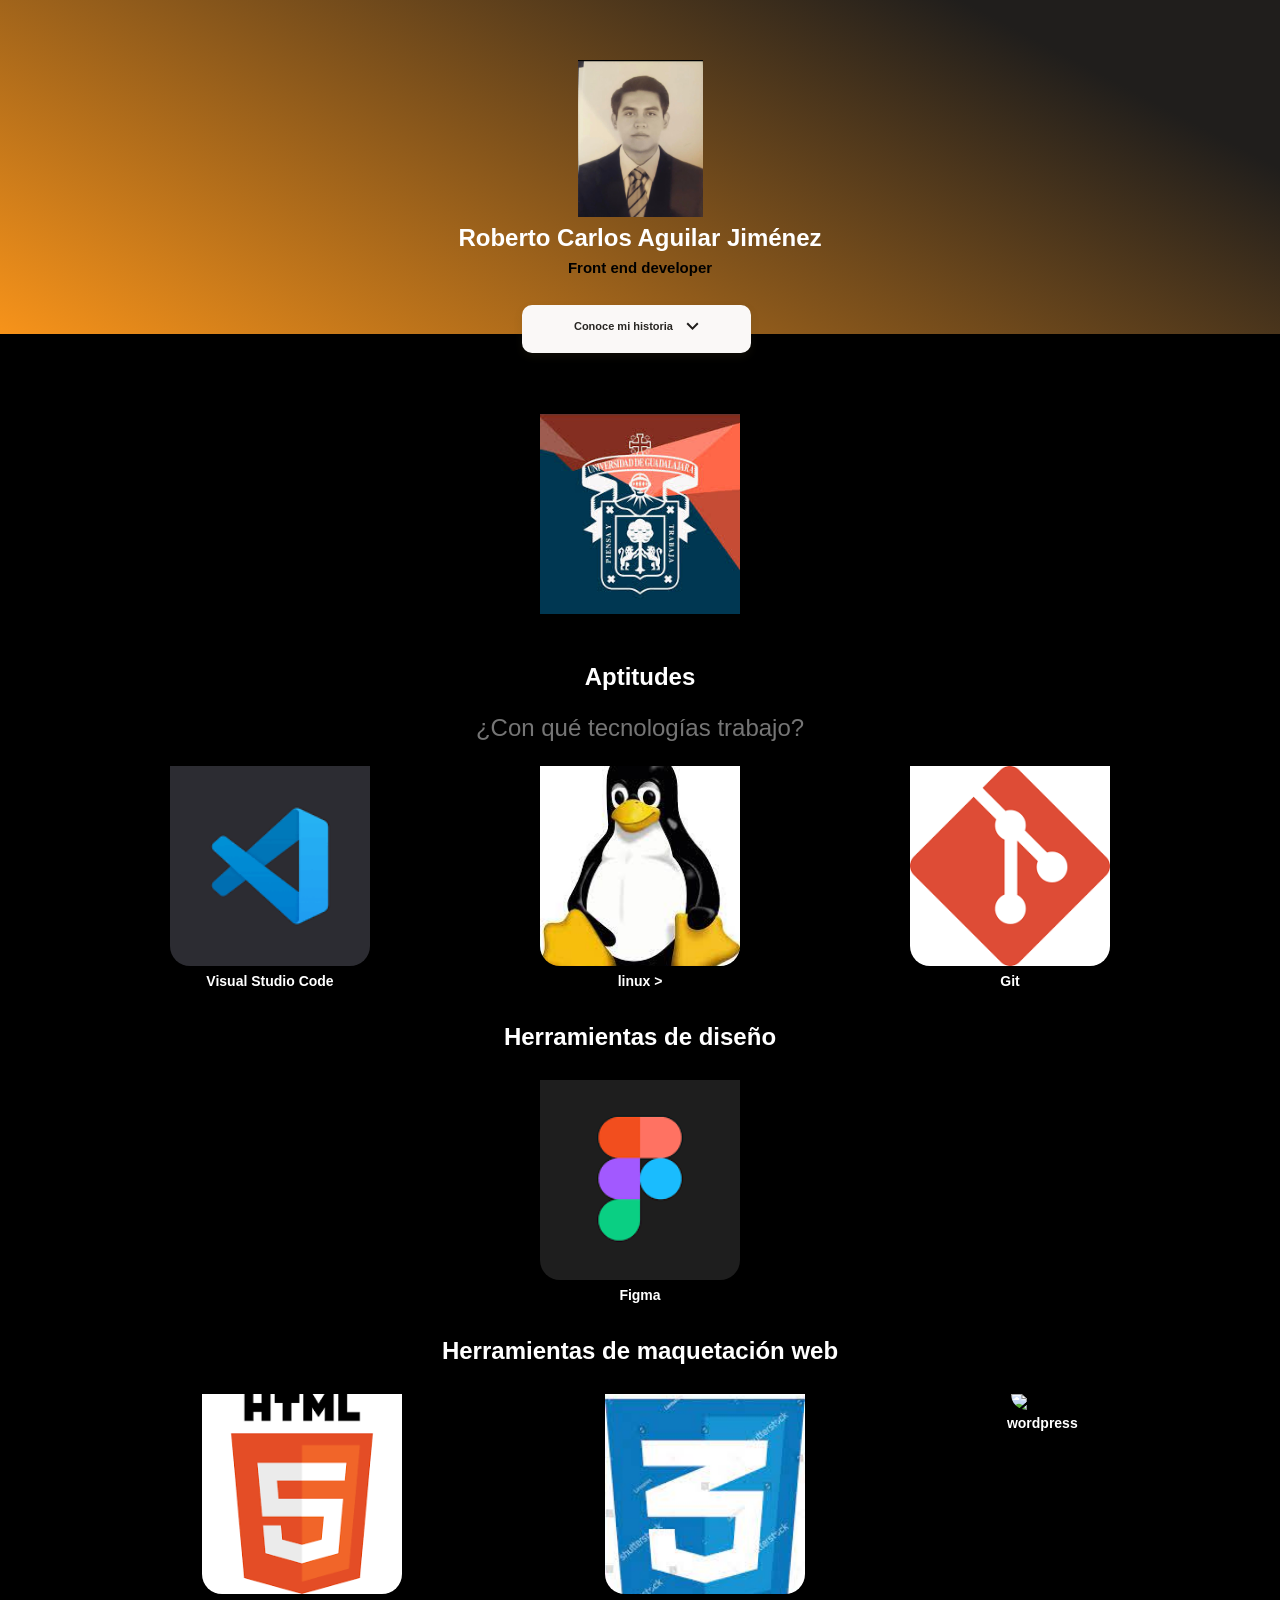
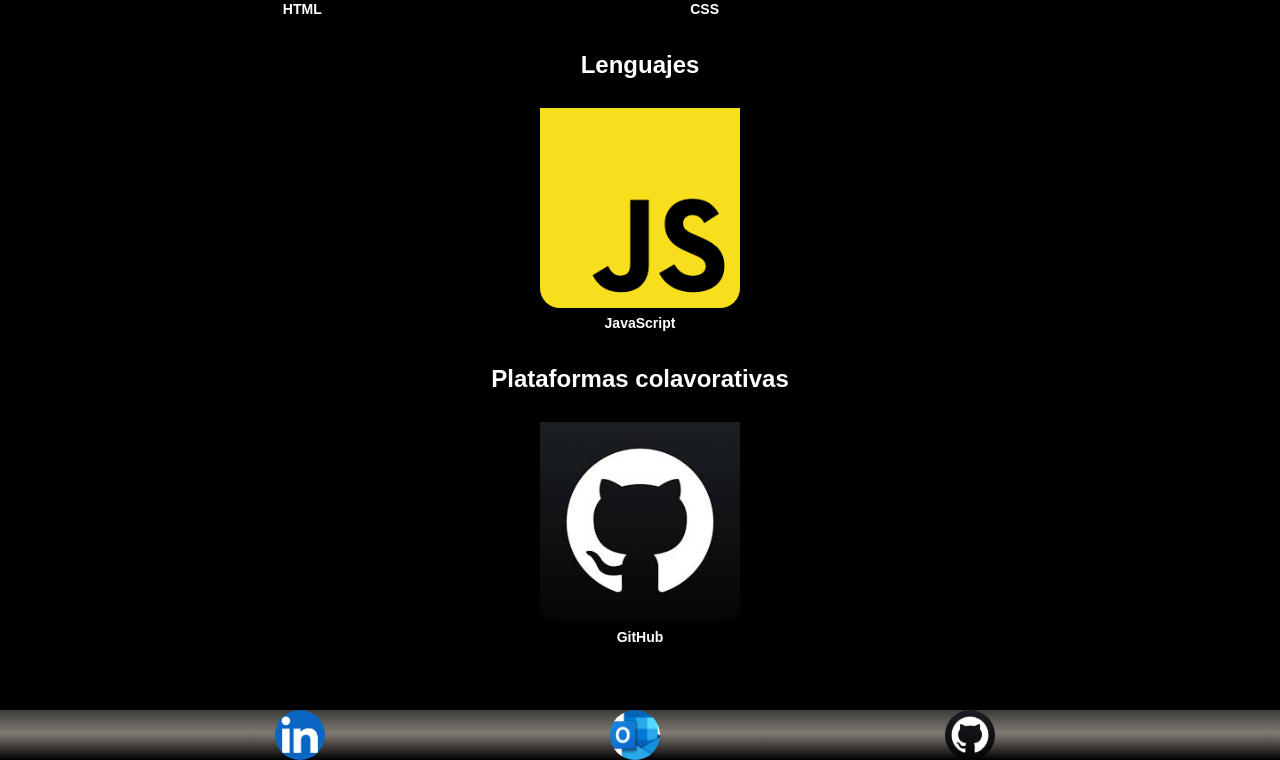
==== commit f027758c: "Add files via upload" ====
--- a/index.html
+++ b/index.html
@@ -1,213 +1,217 @@
-<!DOCTYPE html>
-<html lang="en">
-<head>
-    <meta charset="UTF-8" />
-    <meta http-equiv="X-UA-Compatible" content="IE=edge" />
-    <meta name="viewport" content="width=device-width, initial-scale=1.0" />
-    <link rel="preconnect" href="https://fonts.gstatic.com" crossorigin />
-    <link rel="stylesheet" href="./styles.css" />
-    <title>portafolio </title>
-</head>
-<body>
-    <div class="page">
-        <section class="loader">
-            <div></div>
-            <div></div>
-            <div></div>
-        </section>
-      <section class="container">
-              <header>
-        <img src="./assets/img/foto2(1).jpeg" alt="foto" />
-        <div class="header-title-cotainer">
-          <h1>Roberto Carlos Aguilar Jiménez</h1>
-          <h2>Front end developer</h2>
-  
-          <a href="" class="header--button"
-            >Conoce mi historia <span></span
-            ><!-- el span es para introducir el ícono -->
-          </a>
-        </div>
-      </header>
-      <main>
-        <section class="main-exchange-container">
-          <div class="backgroundImg"></div>
-          <div class="main-exchange-container--title">
-            <h2></h2>
-            <p></p>
-          </div>
-          <section>
-            <aside>
-              <div>
-                <h1 class="title-aptitudes">Aptitudes</h1>
-                <p class="subtitle">¿Con qué tecnologías trabajo?</p>
-                <ul class="tecDetail-info">
-                  <li>
-                    <img
-                      class="tecDetail-image"
-                      src="./assets/img/vs.png"
-                      alt="visualStudio"
-                    />
-                    <p class="detail">Visual Studio Code</p>
-                  </li>
-                  <li>
-                    <img
-                      class="tecDetail-image"
-                      src="./assets/img/linux.jpeg"
-                      alt="linux"
-                    />
-                    <p class="detail">linux ></p>
-                  </li>
-                  <li>
-                    <img
-                      class="tecDetail-image"
-                      src="./assets/img/git.png"
-                      alt="git"
-                    />
-                    <p class="detail">Git</p>
-                  </li>
-                </ul>
-              </div>
-            </aside>
-            <aside>
-              <div>
-                <h1 class="title-aptitudes">Herramientas de diseño</h1>
-                <ul class="tecDetail-info">
-                  <li>
-                    <img
-                      class="tecDetail-image"
-                      src="./assets/img/figma.png"
-                      alt="visualStudio"
-                    />
-                    <p class="detail">Figma</p>
-                  </li>
-                </ul>
-              </div>
-            </aside>
-            <aside>
-              <div>
-                <h1 class="title-aptitudes">Herramientas de maquetación web</h1>
-                <ul class="tecDetail-info">
-                  <li>
-                    <img
-                      class="tecDetail-image"
-                      src="./assets/img/html.png"
-                      z
-                      alt="visualStudio"
-                    />
-                    <p class="detail">HTML</p>
-                  </li>
-                  <li>
-                    <img
-                      class="tecDetail-image"
-                      src="./assets/img/css.jpeg"
-                      alt="visualStudio"
-                    />
-                    <p class="detail">CSS</p>
-                  </li>
-                </ul>
-              </div>
-            </aside>
-            <aside>
-              <div>
-                <h1 class="title-aptitudes">Lenguajes</h1>
-                <ul class="tecDetail-info">
-                  <li>
-                    <img
-                      class="tecDetail-image"
-                      src="./assets/img/js.png"
-                      alt="visualStudio"
-                    />
-                    <p class="detail">JavaScript</p>
-                  </li>
-                </ul>
-              </div>
-            </aside>
-            <aside>
-              <div>
-                <h1 class="title-aptitudes">Plataformas colavorativas</h1>
-                <ul class="tecDetail-info">
-                  <li>
-                    <img
-                      class="tecDetail-image"
-                      src="./assets/img/git.png"
-                      alt="visualStudio"
-                    />
-                    <p class="detail">GitHub</p>
-                  </li>
-                </ul>
-              </div>
-            </aside>
-          </section>
-        </section>
-      </main>
-  
-      <!--modal-->
-      <section class="modal hidden">
-        <div class="modal_content">
-          <img class="modal_content_close" src="" alt="close" />
-        </div>
-  
-        <div class="modal_content_slider">
-          <input type="radio" name="slider-1" id="radio-1" />
-          <input type="radio" name="slider-2" id="radio-2" />
-          <input type="radio" name="slider-3" id="radio-3" />
-  
-          <div class="card">
-            <label for="radio-1" id="card-1" class="card">
-              <img
-                src="https://i.pinimg.com/originals/a6/57/24/a6572497d91badc608615e399fdc3444.pnV"
-                alt=""
-              />
-            </label>
-            <label for="radio-2" id="card-2" class="card">
-              <img
-                src="https://i.pinimg.com/originals/a6/57/24/a6572497d91badc608615e399fdc3444.pnV"
-                alt=""
-              />
-            </label>
-            <label for="radio-3" id="card-3" class="card">
-              <img
-                src="https://i.pinimg.com/originals/a6/57/24/a6572497d91badc608615e399fdc3444.pnV"
-                alt=""
-              />
-            </label>
-            <label for="radio-1" id="card-1" class="card">
-              <img
-                src="https://i.pinimg.com/originals/a6/57/24/a6572497d91badc608615e399fdc3444.pnV"
-                alt=""
-              />
-            </label>
-          </div>
-        </div>
-      </section>
-  
-      <footer>
-        <div class="footer">
-          <ul class="footer-ul">
-            <li class="footer-linkedin">
-              <a
-                href="https://www.linkedin.com/in/roberto-carlos-aguilar-jimenez-2951a6237/ "
-              >
-                <img src="./assets/img/in.png" alt="linkedin" />
-              </a>
-            </li>
-            <li class="footer-correo">
-              <a
-                href="mailto:tudirecciondecorreo@dominio.com?subject=Asunto%20del%20correo&body=Escribe%20aquí%20tu%20mensaje"
-              >
-                <img src="./assets/img/outlook.jpeg" alt="" />
-              </a>
-            </li>
-            <li class="GitHub">
-              <a href="https://github.com/RCaguilarJ">
-                <img src="./assets/img/GitHub.jpeg" alt="GitHub" />
-              </a>
-            </li>
-          </ul>
-        </div>
-      </footer>
-      </section>
-      <script src="./main.js"></script>
-    </div>
-</body>
+<!DOCTYPE html>
+<html lang="en">
+<head>
+    <meta charset="UTF-8" />
+    <meta http-equiv="X-UA-Compatible" content="IE=edge" />
+    <meta name="viewport" content="width=device-width, initial-scale=1.0" />
+    <link rel="preconnect" href="https://fonts.gstatic.com" crossorigin />
+    <link rel="stylesheet" href="./styles.css" />
+    <title>portafolio Test</title>
+</head>
+<body>
+    <div class="page">
+        <section class="loader">
+            <div></div>
+            <div></div>
+            <div></div>
+        </section>
+      <section class="container">
+              <header>
+        <img src="./assets/img/foto2(1).jpeg" alt="foto" />
+        <div class="header-title-cotainer">
+          <h1>Roberto Carlos Aguilar Jiménez</h1>
+          <h2>Front end developer</h2>
+  
+          <a href="" class="header--button"
+            >Conoce mi historia <span></span
+            ><!-- el span es para introducir el ícono -->
+          </a>
+        </div>
+      </header>
+      <main>
+        <section class="main-exchange-container">
+          <div class="backgroundImg"></div>
+          <div class="main-exchange-container--title">
+            <h2></h2>
+            <p></p>
+          </div>
+          <section>
+            <aside>
+              <div>
+                <h1 class="title-aptitudes">Aptitudes</h1>
+                <p class="subtitle">¿Con qué tecnologías trabajo?</p>
+                <ul class="tecDetail-info">
+                  <li>
+                    <img
+                      class="tecDetail-image"
+                      src="./assets/img/vs.png"
+                      alt="visualStudio"
+                    />
+                    <p class="detail">Visual Studio Code</p>
+                  </li>
+                  <li>
+                    <img
+                      class="tecDetail-image"
+                      src="./assets/img/linux.jpeg"
+                      alt="linux"
+                    />
+                    <p class="detail">linux ></p>
+                  </li>
+                  <li>
+                    <img
+                      class="tecDetail-image"
+                      src="./assets/img/git.png"
+                      alt="git"
+                    />
+                    <p class="detail">Git</p>
+                  </li>
+                </ul>
+              </div>
+            </aside>
+            <aside>
+              <div>
+                <h1 class="title-aptitudes">Herramientas de diseño</h1>
+                <ul class="tecDetail-info">
+                  <li>
+                    <img
+                      class="tecDetail-image"
+                      src="./assets/img/figma.png"
+                      alt="visualStudio"
+                    />
+                    <p class="detail">Figma</p>
+                  </li>
+                </ul>
+              </div>
+            </aside>
+            <aside>
+              <div>
+                <h1 class="title-aptitudes">Herramientas de maquetación web</h1>
+                <ul class="tecDetail-info">
+                  <li>
+                    <img
+                      class="tecDetail-image"
+                      src="./assets/img/html.png"
+                      z
+                      alt="visualStudio"
+                    />
+                    <p class="detail">HTML</p>
+                  </li>
+                  <li>
+                    <img
+                      class="tecDetail-image"
+                      src="./assets/img/css.jpeg"
+                      alt="visualStudio"
+                    />
+                    <p class="detail">CSS</p>
+                  </li>
+                  <li>
+                    <img class="tecDetail-image" src="./assets/img/wordpress.png" alt="wordpress">
+                    <p class="detail">wordpress</p>
+                  </li>
+                </ul>
+              </div>
+            </aside>
+            <aside>
+              <div>
+                <h1 class="title-aptitudes">Lenguajes</h1>
+                <ul class="tecDetail-info">
+                  <li>
+                    <img
+                      class="tecDetail-image"
+                      src="./assets/img/js.png"
+                      alt="visualStudio"
+                    />
+                    <p class="detail">JavaScript</p>
+                  </li>
+                </ul>
+              </div>
+            </aside>
+            <aside>
+              <div>
+                <h1 class="title-aptitudes">Plataformas colavorativas</h1>
+                <ul class="tecDetail-info">
+                  <li>
+                    <img
+                      class="tecDetail-image"
+                      src="./assets/img/GitHub.jpeg"
+                      alt="visualStudio"
+                    />
+                    <p class="detail">GitHub</p>
+                  </li>
+                </ul>
+              </div>
+            </aside>
+          </section>
+        </section>
+      </main>
+  
+      <!--modal-->
+      <section class="modal hidden">
+        <div class="modal_content">
+          <img class="modal_content_close" src="" alt="close" />
+        </div>
+  
+        <div class="modal_content_slider">
+          <input type="radio" name="slider-1" id="radio-1" />
+          <input type="radio" name="slider-2" id="radio-2" />
+          <input type="radio" name="slider-3" id="radio-3" />
+  
+          <div class="card">
+            <label for="radio-1" id="card-1" class="card">
+              <img
+                src="https://i.pinimg.com/originals/a6/57/24/a6572497d91badc608615e399fdc3444.pnV"
+                alt=""
+              />
+            </label>
+            <label for="radio-2" id="card-2" class="card">
+              <img
+                src="https://i.pinimg.com/originals/a6/57/24/a6572497d91badc608615e399fdc3444.pnV"
+                alt=""
+              />
+            </label>
+            <label for="radio-3" id="card-3" class="card">
+              <img
+                src="https://i.pinimg.com/originals/a6/57/24/a6572497d91badc608615e399fdc3444.pnV"
+                alt=""
+              />
+            </label>
+            <label for="radio-1" id="card-1" class="card">
+              <img
+                src="https://i.pinimg.com/originals/a6/57/24/a6572497d91badc608615e399fdc3444.pnV"
+                alt=""
+              />
+            </label>
+          </div>
+        </div>
+      </section>
+  
+      <footer>
+        <div class="footer">
+          <ul class="footer-ul">
+            <li class="footer-linkedin">
+              <a
+                href="https://www.linkedin.com/in/roberto-carlos-aguilar-jimenez-2951a6237/ "
+              >
+                <img src="./assets/img/in.png" alt="linkedin" />
+              </a>
+            </li>
+            <li class="footer-correo">
+              <a
+                href="mailto:tudirecciondecorreo@dominio.com?subject=Asunto%20del%20correo&body=Escribe%20aquí%20tu%20mensaje"
+              >
+                <img src="./assets/img/outlook.jpeg" alt="" />
+              </a>
+            </li>
+            <li class="GitHub">
+              <a href="https://github.com/RCaguilarJ">
+                <img src="./assets/img/GitHub.jpeg" alt="GitHub" />
+              </a>
+            </li>
+          </ul>
+        </div>
+      </footer>
+      </section>
+      <script src="./main.js"></script>
+    </div>
+</body>
 </html>
